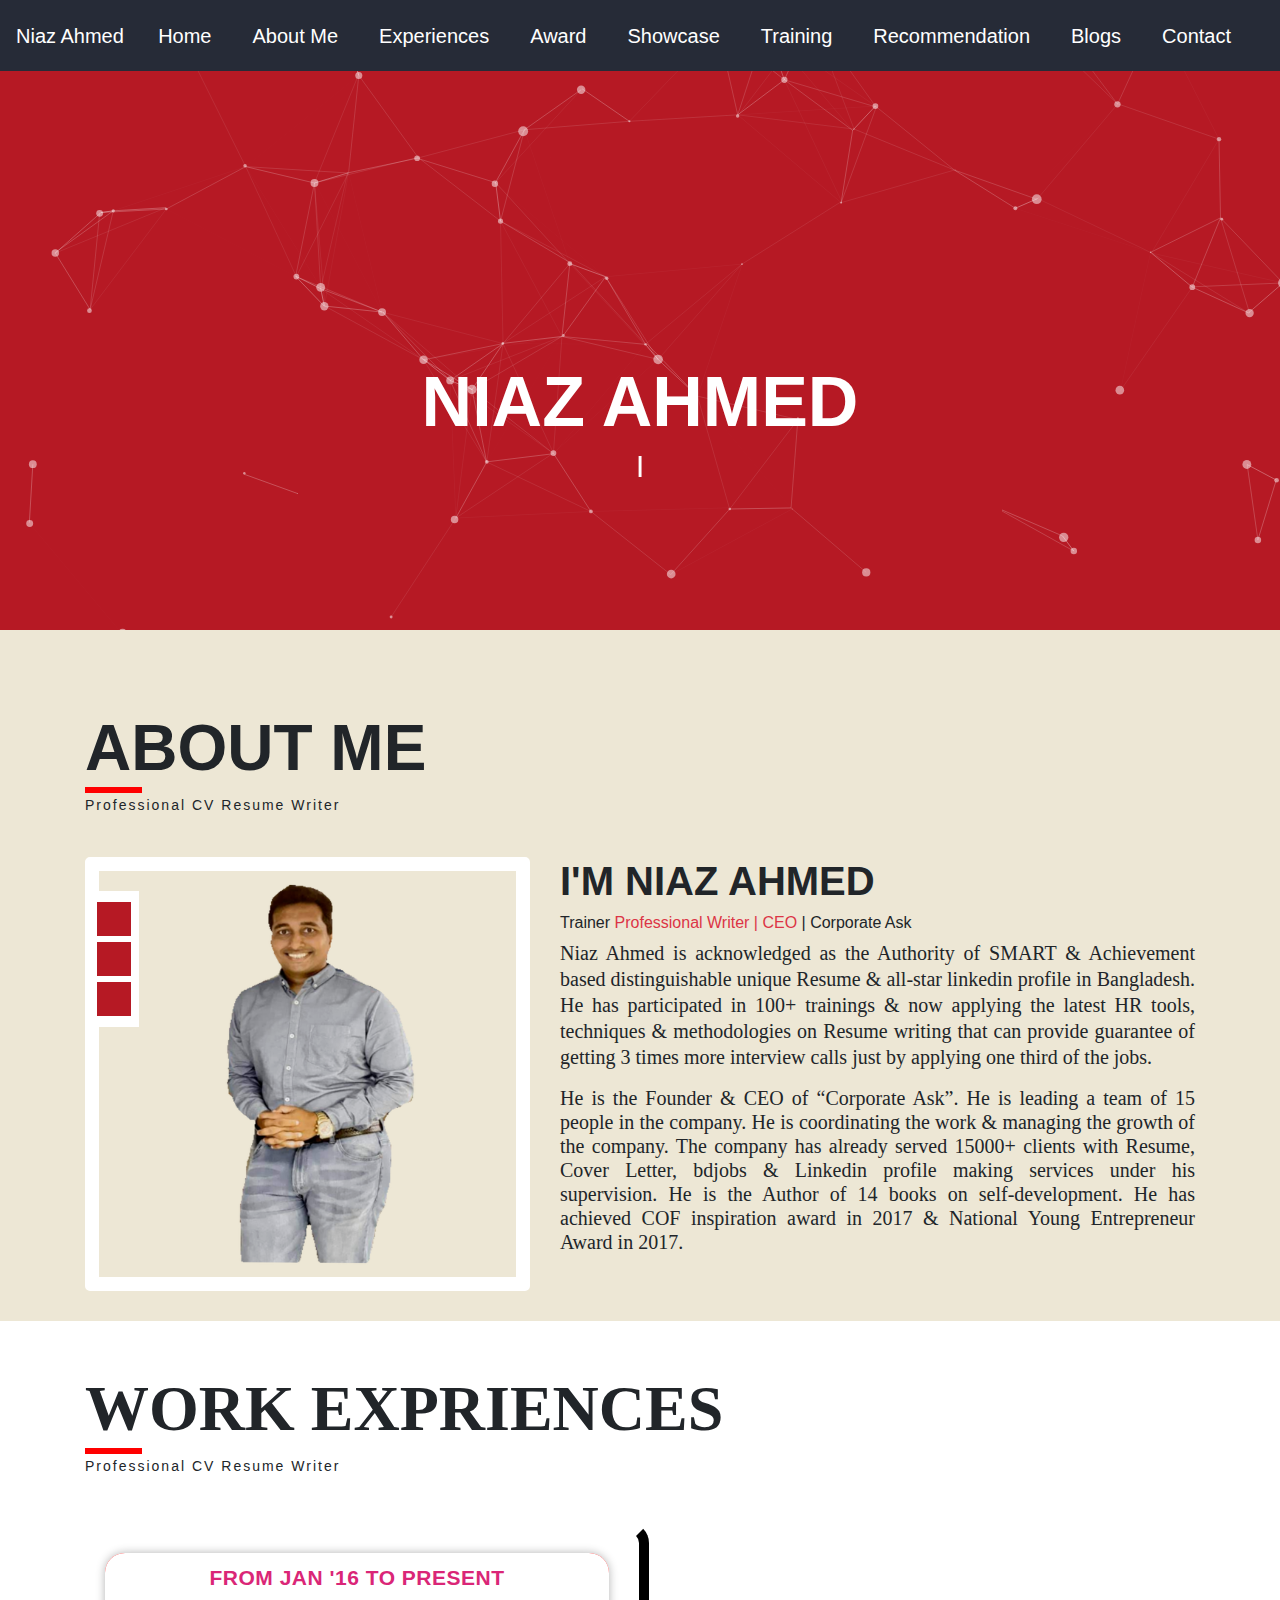
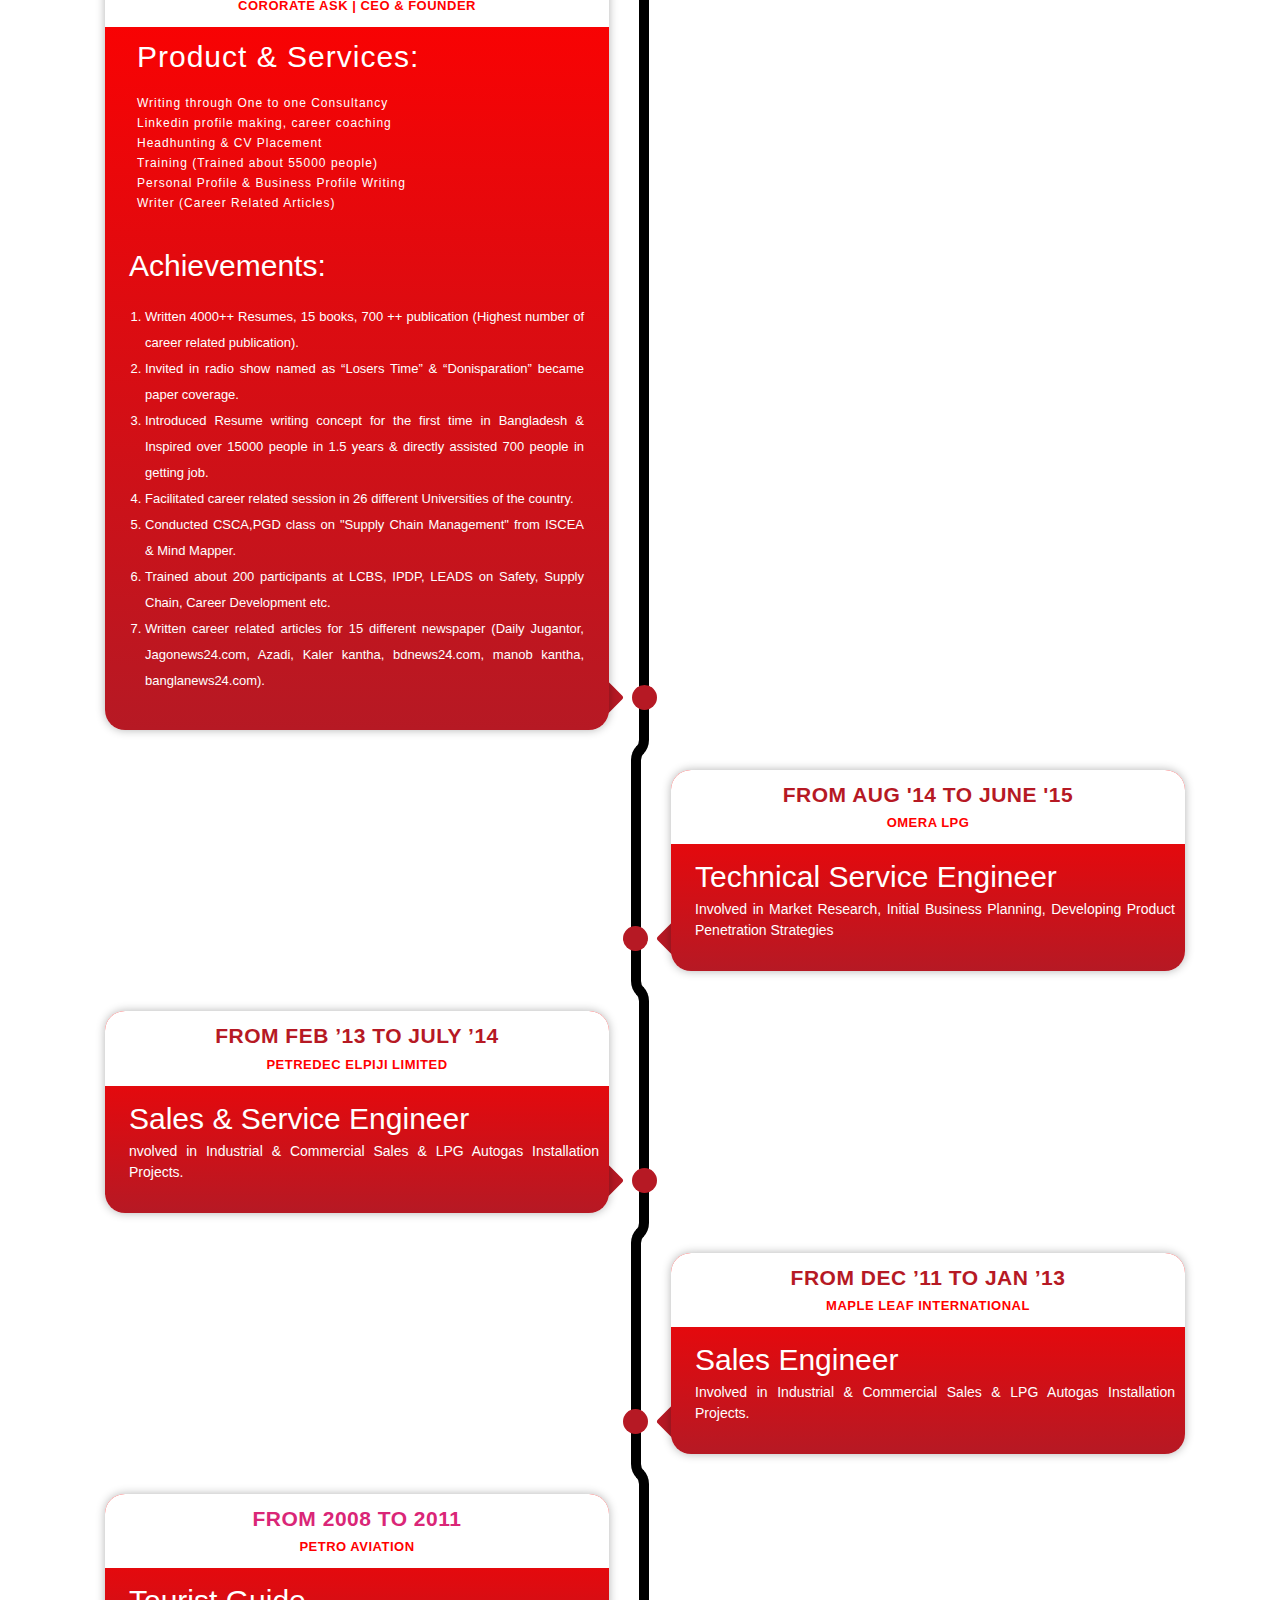
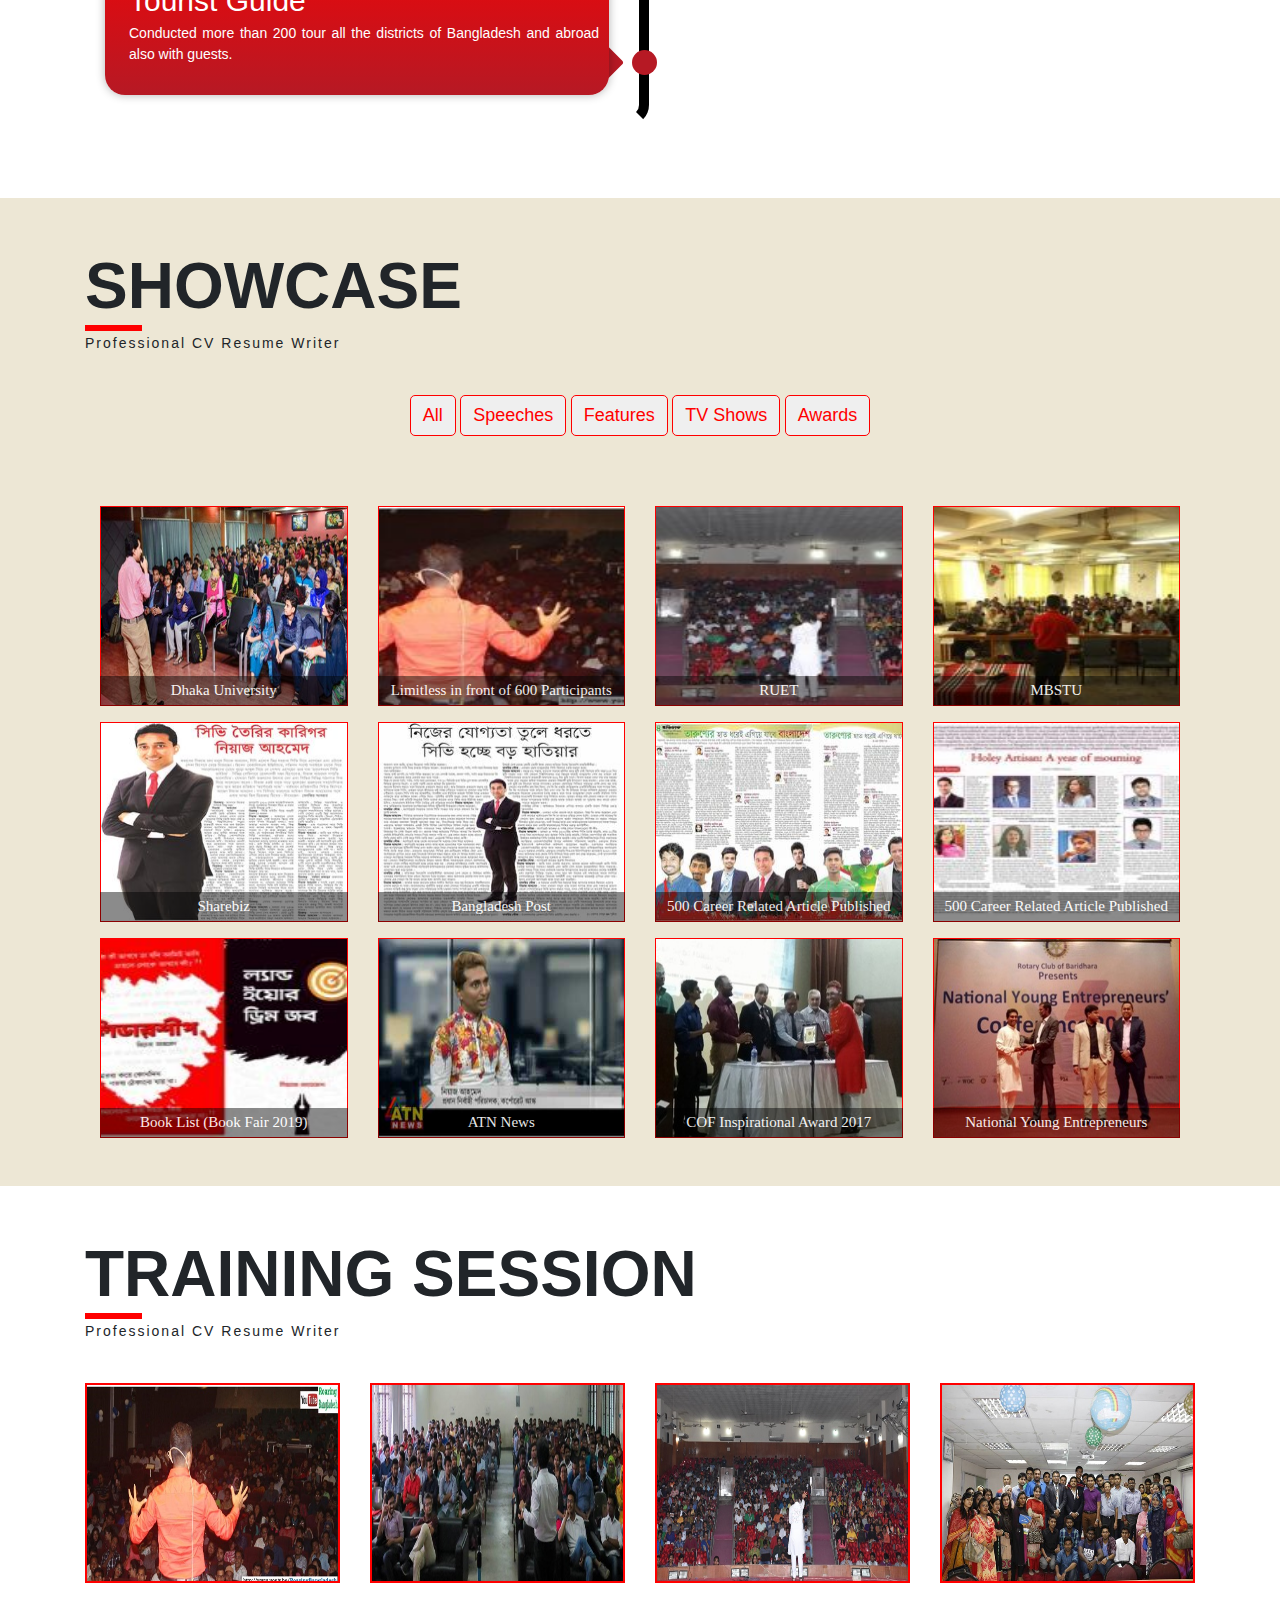
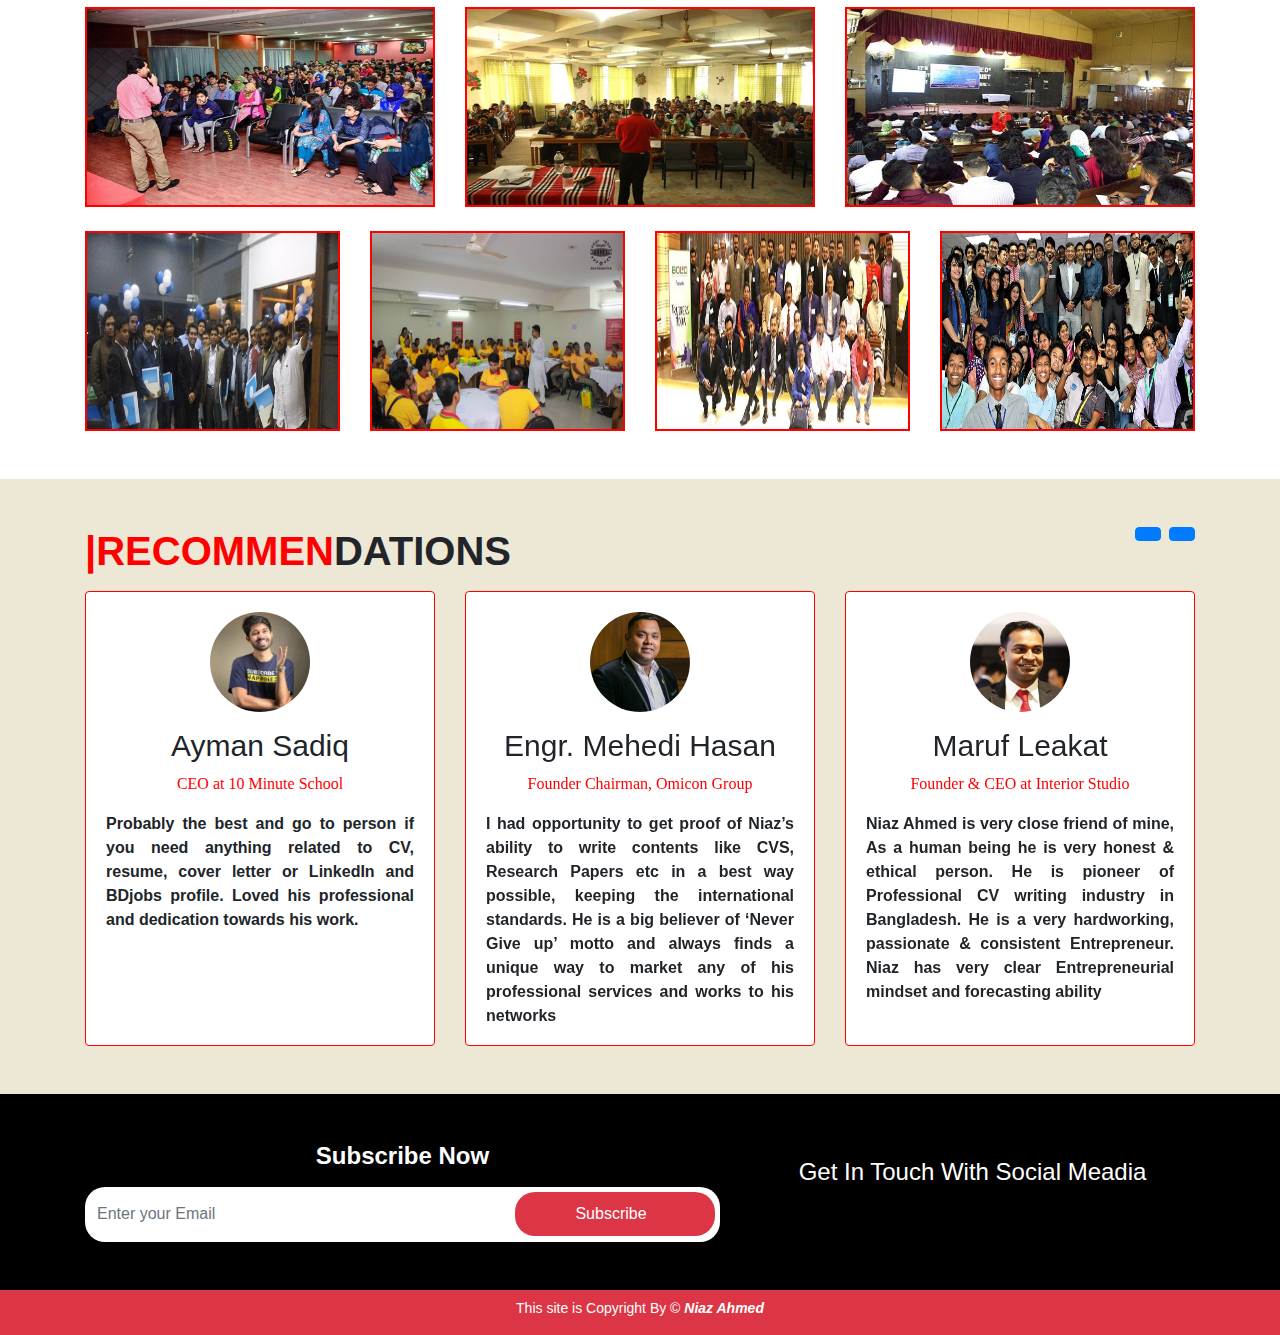
==== index.html @ f637d9c4 "initial commit" ====
<!DOCTYPE html>
<html lang="en">
<head>
    <meta charset="UTF-8">
    <meta http-equiv="X-UA-Compatible" content="IE=edge">
    <meta name="viewport" content="width=device-width, initial-scale=1.0">
    <title>Niaz Ahmed</title>
    <link rel="stylesheet" href="assets/css/bootstrap.min.css" type="text/css">
    <link rel="stylesheet" href="assets/css/bootstrap-grid.css" type="text/css">
    <link rel="stylesheet" href="assets/css/main.css" type="text/css">
    <script>hljs.initHighlightingOnLoad();</script>
    <link rel="stylesheet" href="https://use.fontawesome.com/releases/v5.7.1/css/all.css" integrity="sha384-fnmOCqbTlWIlj8LyTjo7mOUStjsKC4pOpQbqyi7RrhN7udi9RwhKkMHpvLbHG9Sr" crossorigin="anonymous">
    <link rel="stylesheet" type="text/css" href="https://cdnjs.cloudflare.com/ajax/libs/animate.css/3.5.2/animate.css">
    <link rel="stylesheet" href="assets/css/components.css" type="text/css">
    <link rel="stylesheet" href="assets/css/lightbox.min.css" type="text/css">

</head>
<body>
    <!-- nav bar -->
    <nav class="navbar navbar-expand-md bg-custom navbar-dark fixed-top">
        <a class="navbar-brand" href="#">Niaz Ahmed</a>
        <button class="navbar-toggler" type="button" data-toggle="collapse" data-target="#collapsibleNavbar">
            <span class="navbar-toggler-icon"></span>
        </button>
        <div class="collapse navbar-collapse" id="collapsibleNavbar">
            <ul class="navbar-nav ml-auto">
                <li class="nav-item">
                    <a class="nav-link" href="#">Home</a>
                </li>
                <li class="nav-item">
                    <a class="nav-link" href="#">About Me</a>
                </li>
                <li class="nav-item">
                    <a class="nav-link" href="#">Experiences</a>
                </li>
                <li class="nav-item">
                    <a class="nav-link" href="#">Award</a>
                </li>
                <li class="nav-item">
                    <a class="nav-link" href="#">Showcase</a>
                </li>
                <li class="nav-item">
                    <a class="nav-link" href="#">Training</a>
                </li>
                <li class="nav-item">
                    <a class="nav-link" href="#">Recommendation</a>
                </li>
                <li class="nav-item">
                    <a class="nav-link" href="#">Blogs</a>
                </li>
                <li class="nav-item">
                    <a class="nav-link" href="#">Contact</a>
                </li>
            </ul>
        </div>
    </nav>
    <!-- end nav bar -->

    <!-- slider -->
    <section class="slider">
        <div id="particles-js">
            <div class="heading">
                <h1 class="text-uppercase">NIaz ahmed</h1>
                <h3 class="type-wrap">
                    <div id="typed-strings">
                      <span class="text-uppercase"> CEO and founder - <strong>corporate ask</strong></span>
                      <p class="text-uppercase">Professional CV Writer</p>
                    </div>
                    <span id="typed" style="white-space:pre;"></span>
                  </h3>
            </div>
        </div>
    </section>
<!-- end slider -->

<!-- about me -->
    <section class="about_me" style="background-color: #EDE7D5; padding: 30px">
        <div class="container">
            <div class="row">
                <div class="col-md-12 col-sm-12">
                    <h1 class="text-uppercase new-section" style="font-weight: 700;">About Me</h1>
                    <hr class="about_border"/>
                    <p class="section_title">Professional CV Resume Writer</p>
                </div>
                <div class="col-md-5 col-sm-12 float-left mt-5">
                    <div class="about-me-img box-shadow">
                        <img src="images/rsz_1niaz.png" title="Niaz Ahmed" alt="Image" style="height: 406px;">
                        <div class="nav social-icon">
                            <a href="#"><i class="fab fa-facebook-f"></i></a>
                            <a href="#"><i class="fab fa-instagram"></i></a>
                            <a href="#"><i class="fab fa-linkedin-in"></i></a>
                        </div>
                    </div>
                </div>

                <div class="col-md-7 col-sm-12 float-left mt-5">
                    <h1 class="text-uppercase" style="font-weight: 700;">I'M Niaz Ahmed</h1>
                    <h6> Trainer  <span class="text-danger">Professional Writer  | CEO</span>  | Corporate Ask </h6>
                    <p class="text-justify" style="font-family: 'Raleway'; font-size: 20px; line-height: 26px;">
                        Niaz Ahmed is acknowledged as the Authority of SMART & Achievement based distinguishable unique Resume & all-star linkedin profile in Bangladesh. He has participated in 100+ trainings & now applying the latest HR tools, techniques & methodologies on Resume writing that can provide guarantee of getting 3 times more interview calls just by applying one third of the jobs.
                    </p>
                    <p class="text-justify"  style="font-family: 'Raleway'; font-size: 20px; line-height: 24px;"> 
                        He is the Founder & CEO of “Corporate Ask”. He is leading a team of 15 people in the company. He is coordinating the work & managing the growth of the company. The company has already served 15000+ clients with Resume, Cover Letter, bdjobs & Linkedin profile making services under his supervision. He is the Author of 14 books on self-development. He has achieved COF inspiration award in 2017 & National Young Entrepreneur Award in 2017.
                    </p>
                </div>
            </div>
        </div>
    </section>
<!-- end about me -->

<!-- skills -->
    <section class="expriences mb-5">
        <div class="container">
            <div class="row">
                <div class="col-md-12 col-sm-12">
                    <h1 class="text-uppercase new-section" style="font-weight: 700; font-family: 'Segoe UI Light'">Work Expriences</h1>
                    <hr class="about_border"/>
                    <p class="section_title">Professional CV Resume Writer</p>
                </div>
                
                <div class="col-md-12 mt-5">
                    <div class="main-timeline">
                        <div class="timeline">
                            <a href="#" class="timeline-content">
                                <!-- <div class="timeline-icon"><i class="fa fa-globe"></i></div> -->
                                <h3 class="title">From Jan '16 to present <br/> <span style="font-size: 13px; color: red;">Cororate Ask | CEO & Founder</span></h3>
                                <p class="description">
                                    <span style="font-size: 30px;">Product & Services:</span> <br/>
                                    <br/>
                                    <span class="mt-3">
                                        Writing through One to one Consultancy<br/>
                                        Linkedin profile making, career coaching<br/>
                                        Headhunting & CV Placement<br/>
                                        Training (Trained about 55000 people)<br/>
                                        Personal Profile & Business Profile Writing<br/>
                                        Writer (Career Related Articles)<br/>
                                    </span> 
                                </p>
                                <br/>
                                <p class="ml-4">
                                    <span style="font-size: 30px; margin-top: 10px;">Achievements:</span><br/>
                                    <ol style="font-size: 13px; text-align: justify;">
                                        <li> Written 4000++ Resumes, 15 books, 700 ++ publication (Highest number of career related publication).</li>
                                        <li> Invited in radio show named as “Losers Time” & “Donisparation” became paper coverage.</li>
                                        <li> Introduced Resume writing concept for the first time in Bangladesh & Inspired over 15000 people in 1.5 years & directly assisted 700 people in getting job.</li>
                                        <li> Facilitated career related session in 26 different Universities of the country.</li>
                                        <li> Conducted CSCA,PGD class on "Supply Chain Management"​ from ISCEA & Mind Mapper.</li>
                                        <li> Trained about 200 participants at LCBS, IPDP, LEADS on Safety, Supply Chain, Career Development etc.</li>
                                        <li> Written career related articles for 15 different newspaper (Daily Jugantor, Jagonews24.com, Azadi, Kaler kantha, bdnews24.com, manob kantha, banglanews24.com).</li>
                                    </ol>
                                </p>
                            </a>
                        </div>
                        <div class="timeline">
                            <a href="#" class="timeline-content">
                                <!-- <div class="timeline-icon"><i class="fa fa-rocket"></i></div>     -->
                                <h3 class="title">From Aug '14 to June '15 <br/> <span style="font-size: 13px; color: red;">Omera LPG</span></h3>
                                <p class="text-justify ml-4" style="font-size: 14px; margin: 10px;">
                                 <span style="font-size: 30px; margin-top: 10px;">Technical Service Engineer</span><br/>
                                 Involved in Market Research, Initial Business Planning, Developing Product Penetration Strategies
                                </p>
                            </a>
                        </div>

                        <div class="timeline">
                            <a href="#" class="timeline-content">
                                <!-- <div class="timeline-icon"><i class="fa fa-rocket"></i></div>     -->
                                <h3 class="title">From Feb ’13 to July ’14 <br/> <span style="font-size: 13px; color: red;">Petredec Elpiji Limited</span></h3>
                                <p class="text-justify ml-4" style="font-size: 14px; margin: 10px;">
                                 <span style="font-size: 30px; margin-top: 10px;">Sales & Service Engineer</span><br/>
                                 nvolved in Industrial & Commercial Sales & LPG Autogas Installation Projects.
                                </p>
                            </a>
                        </div>

                        <div class="timeline">
                            <a href="#" class="timeline-content">
                                <!-- <div class="timeline-icon"><i class="fa fa-rocket"></i></div>     -->
                                <h3 class="title">From Dec ’11 to Jan ’13 <br/> <span style="font-size: 13px; color: red;">Maple Leaf International</span></h3>
                                <p class="text-justify ml-4" style="font-size: 14px; margin: 10px;">
                                 <span style="font-size: 30px; margin-top: 10px;">Sales Engineer</span><br/>
                                 Involved in Industrial & Commercial Sales & LPG Autogas Installation Projects.
                                </p>
                            </a>
                        </div>

                        <div class="timeline">
                            <a href="#" class="timeline-content">
                                <!-- <div class="timeline-icon"><i class="fa fa-rocket"></i></div>     -->
                                <h3 class="title">From 2008 to 2011 <br/> <span style="font-size: 13px; color: red;">Petro Aviation</span></h3>
                                <p class="text-justify ml-4" style="font-size: 14px; margin: 10px;">
                                 <span style="font-size: 30px; margin-top: 10px;">Tourist Guide</span><br/>
                                 Conducted more than 200 tour all the districts of Bangladesh and abroad also with guests.
                                </p>
                            </a>
                        </div>
                    </div>
                </div>
            </div>
        </div>
    </section>
<!-- Skills -->

<!-- showcase -->
    <section class="showcase">
        <div class="container">
            <div class="row">
                <div class="col-md-12 col-sm-12">
                    <h1 class="text-uppercase new-section" style="font-weight: 700;">Showcase</h1>
                    <hr class="about_border"/>
                    <p class="section_title">Professional CV Resume Writer</p>
                </div>
                <div class="col-md-12 col-sm-12 mb-5 mt-5">
                    <div align="center"> 
                        <button class="btn btn-default filter-button" data-filter="all">All</button> 
                        <button class="btn btn-default filter-button" data-filter="speeches">Speeches</button>
                        <button class="btn btn-default filter-button" data-filter="features">Features</button>
                        <button class="btn btn-default filter-button" data-filter="tv">TV Shows</button>
                        <button class="btn btn-default filter-button" data-filter="awards">Awards</button>
                    </div> 
                    <br />

                    <div class="col-md-3 col-sm-12 float-left filter speeches mt-3">
                        <div class="thumbnail">
                            <img alt="" src="images/12.jpg" class="filter_image">
                            <div class="caption">
                                <a class="" href="#">Dhaka University</a>
                            </div>
                        </div>
                    </div>
                    <div class="col-md-3 col-sm-12 float-left speeches filter mt-3">
                        <div class="thumbnail">
                            <img alt="" src="images/18-150x150.jpg" class="filter_image">
                            <div class="caption">
                                <a class="text-decoration-none text-white" href="#">Limitless in front of 600 Participants</a>
                            </div>
                        </div>
                    </div>
                    <div class="col-md-3 col-sm-12 float-left speeches filter mt-3">
                        <div class="thumbnail">
                            <img alt="" src="images/20-150x150.jpg" class="filter_image">
                            <div class="caption">
                                <a class="text-decoration-none text-white mt-3" href="#">RUET</a>
                            </div>
                        </div>
                    </div>
                    <div class="col-md-3 col-sm-12 float-left speeches filter mt-3">
                        <div class="thumbnail">
                            <img alt="" src="images/23-150x150.jpg" class="filter_image">
                            <div class="caption">
                                <a class="text-decoration-none text-white" href="#">MBSTU</a>
                            </div>
                        </div>
                    </div>
                    <div class="col-md-3 col-sm-12 float-left features filter mt-3" >
                        <div class="thumbnail">
                            <img alt="" src="images/123456.jpg" class="filter_image" >
                            <div class="caption">
                                <a class="text-decoration-none text-white" href="#">Sharebiz</a>
                            </div>
                        </div>
                    </div>
                    <div class="col-md-3 col-sm-12 float-left features filter mt-3" >
                        <div class="thumbnail">
                            <img alt="" src="images/24131431_1799347493431128_7732382132234921251_n.jpg" class="filter_image">
                            <div class="caption">
                                <a class="text-decoration-none text-white" href="#">Bangladesh Post</a>
                            </div>
                        </div>
                    </div>
                    <div class="col-md-3 col-sm-12 float-left features filter mt-3" >
                        <div class="thumbnail">
                            <img alt="" src="images/Lead Feature 1.jpg" class="filter_image">
                            <div class="caption">
                                <a class="text-decoration-none text-white" href="#">500 Career Related Article Published</a>
                            </div>
                        </div>
                    </div>
            
                    <div class="col-md-3 col-sm-12 float-left features filter mt-3" >
                        <div class="thumbnail">
                            <img alt="" src="images/14-150x150.jpg" class="filter_image">
                            <div class="caption">
                                <a class="text-decoration-none text-white" href="#">500 Career Related Article Published</a>
                            </div>
                        </div>
                    </div>

                    <div class="col-md-3 col-sm-12 float-left features filter mt-3" >
                        <div class="thumbnail">
                            <img alt="" src="images/05-150x150.jpg" class="filter_image">
                            <div class="caption">
                                <a class="text-decoration-none text-white" href="#">Book List (Book Fair 2019)</a>
                            </div>
                        </div>
                    </div>
                    <div class="col-md-3 col-sm-12 float-left tv filter mt-3" >
                        <div class="thumbnail">
                            <img alt="" src="images/233140824_360995578971827_2384819045127305544_n.jpg" class="filter_image">
                            <div class="caption">
                                <a class="text-decoration-none  text-white" target="_blank" href="https://www.youtube.com/watch?v=uVegUnSABY0&feature=share&fbclid=IwAR2vYzAxFyHTcy3pIOQ2HuW1diVF-kbDCfqeDVoO7ZQNeZ4K7wyqHTJ4zJU&app=desktop">ATN News</a>
                            </div>
                        </div>
                    </div>
                    <div class="col-md-3 col-sm-12 float-left awards filter mt-3" >
                        <div class="thumbnail">
                            <img alt="" src="images/03.jpg" class="filter_image">
                            <div class="caption">
                                <a class="text-decoration-none text-white" href="#">COF Inspirational Award 2017</a>
                            </div>
                        </div>
                    </div>
                    <div class="col-md-3 col-sm-12 float-left awards filter mt-3" >
                        <div class="thumbnail">
                            <img alt="" src="images/02.jpg" class="filter_image">
                            <div class="caption">
                                <a class="text-decoration-none text-white" href="#">National Young Entrepreneurs</a>
                            </div>
                        </div>
                    </div>

                </div>
            </div>
        </div>
    </section>
<!-- showcase -->

<!--TRAINING SESSION-->
<section class="training" style="background-color:#FFFFFF">
    <div class="container">
        <div class="row">
            <div class="col-md-12 col-sm-12">
                <h6 class="text-uppercase new-section" style="font-weight: 700;">Training Session</h6>
                <hr class="about_border"/>
                <p class="section_title">Professional CV Resume Writer</p>
            </div>
            <div class="mt-5 mb-5">
                <div class="col-md-3 col-sm-12 float-left">
                    <div class="column hover01">
                        <figure>
                            <a href="images/sesson/18.jpg" class="gallery" data-lightbox="mygallery" data-title="image-1">
                                <img src="images/sesson/18.jpg" class="image_gallery">
                            </a>
                        </figure>
                    </div>
                </div>
                <div class="col-md-3 col-sm-12 float-left">
                    <div class="column hover01">
                        <figure>
                            <a href="images/sesson/19.jpg" class="gallery" data-lightbox="mygallery" data-title="image-1">
                                <img src="images/sesson/19.jpg" class="image_gallery">
                            </a>
                        </figure>
                    </div>
                </div>
                <div class="col-md-3 col-sm-12 float-left">
                    <div class="column hover01">
                        <figure>
                            <a href="images/sesson/20.jpg" class="gallery" data-lightbox="mygallery" data-title="image-1">
                                <img src="images/sesson/20.jpg" class="image_gallery">
                            </a>
                        </figure>
                    </div>
                </div>
                <div class="col-md-3 col-sm-12 float-left">
                    <div class="column hover01">
                        <figure>
                            <a href="images/sesson/21.jpg" class="gallery" data-lightbox="mygallery" data-title="image-1">
                                <img src="images/sesson/21.jpg" class="image_gallery">
                            </a>
                        </figure>
                    </div>
                </div>
                <div class="col-md-4 col-sm-12 float-left mt-4">
                    <div class="column hover01">
                        <figure>
                            <a href="images/sesson/22.jpg" class="gallery" data-lightbox="mygallery" data-title="image-1">
                                <img src="images/sesson/22.jpg" class="image_gallery">
                            </a>
                        </figure>
                    </div>
                </div>
                <div class="col-md-4 col-sm-12 float-left mt-4">
                    <div class="column hover01">
                        <figure>
                            <a href="images/sesson/23.jpg" class="gallery" data-lightbox="mygallery" data-title="image-1">
                                <img src="images/sesson/23.jpg" class="image_gallery">
                            </a>
                        </figure>
                    </div>
                </div>
                <div class="col-md-4 col-sm-12 float-left mt-4">
                    <div class="column hover01">
                        <figure>
                            <a href="images/sesson/24.jpg" class="gallery" data-lightbox="mygallery" data-title="image-1">
                                <img src="images/sesson/24.jpg" class="image_gallery">
                            </a>
                        </figure>
                    </div>
                </div>
                <div class="col-md-3 col-sm-12 float-left mt-4">
                    <div class="column hover01">
                        <figure>
                            <a href="images/sesson/28.jpg" class="gallery" data-lightbox="mygallery" data-title="image-1">
                                <img src="images/sesson/28.jpg" class="image_gallery">
                            </a>
                        </figure>
                    </div>
                </div>
                <div class="col-md-3 col-sm-12 float-left mt-4">
                    <div class="column hover01">
                        <figure>
                            <a href="images/sesson/BLC31.jpg" class="gallery" data-lightbox="mygallery" data-title="image-1">
                                <img src="images/sesson/BLC31.jpg" class="image_gallery">
                            </a>
                        </figure>
                    </div>
                </div>
                <div class="col-md-3 col-sm-12 float-left mt-4">
                    <div class="column hover01">
                        <figure>
                            <a href="images/sesson/BOLD36.jpg" class="gallery" data-lightbox="mygallery" data-title="image-1">
                                <img src="images/sesson/BOLD36.jpg" class="image_gallery">
                            </a>
                        </figure>
                    </div>
                </div>
                <div class="col-md-3 col-sm-12 float-left mt-4">
                    <div class="column hover01">
                        <figure>
                            <a href="images/sesson/EASTERN-UNIVERSITY37.jpg" class="gallery" data-lightbox="mygallery" data-title="image-1">
                                <img src="images/sesson/EASTERN-UNIVERSITY37.jpg" class="image_gallery">
                            </a>
                        </figure>
                    </div>
                </div>
            </div>
        </div>
    </div>
</section>
<!--end TRAINING SESSION-->

<!-- recommendation -->

<section class="pt-5 pb-5" style="background-color: #EDE7D5;">
    <div class="container">
        <div class="row">
            <div class="col-md-6 col-sm-12 float-left">
                <h1 class="text-uppercase font-weight-bold"><span style="color: red">|Recommen</span>dations</h1>
            </div>
            <div class="col-md-6 col-sm-12 float-left text-right">
                <a class="btn btn-primary mb-3 mr-1" href="#carouselExampleIndicators222" role="button" data-slide="prev">
                    <i class="fa fa-arrow-left"></i>
                </a>
                <a class="btn btn-primary mb-3 " href="#carouselExampleIndicators222" role="button" data-slide="next">
                    <i class="fa fa-arrow-right"></i>
                </a>
            </div>
            <div class="col-12">
                <div id="carouselExampleIndicators222" class="carousel slide" data-ride="carousel">

                    <div class="carousel-inner">
                        <div class="carousel-item active">
                            <div class="row">
                                <div class="col-md-4 col-sm-12 float-left mt-2">
                                    <div class="card card-recom" style="height: 455px; border: 1px solid red;">
                                        <div class="card-body">
                                            <p class="text-center"><img class="img-fluid cardImage" src="images/recomandation/ayman.jpg" alt="card image"></p>
                                            <h3 class="text-capitalize text-center" style="font-size: 30px">Ayman Sadiq </h3>
                                            <p class="text-center" style="color: red; font-weight: 500; font-family: 'Raleway'">CEO at 10 Minute School</p>
                                            <p class="text-justify font-weight-bold" style="font-family: 'Segoe UI', Tahoma, Geneva, Verdana, sans-serif"><sup><i class="fas fa-quote-left"></i></sup> Probably the best and go to person if you need anything related to CV, resume, cover letter or LinkedIn and BDjobs profile. Loved his professional and dedication towards his work. <sup><i class="fas fa-quote-right"></i></sup></p>
                                        </div>
                                    </div>
                                </div>
                                <div class="col-md-4 col-sm-12 float-left mt-2">
                                    <div class="card card-recom" style="height: 455px; border: 1px solid red;">
                                        <div class="card-body">
                                            <p class="text-center"><img class="img-fluid cardImage" src="images/recomandation/mehedi.jpg" alt="card image"></p>
                                            <h3 class="text-capitalize text-center"><span style="font-size: 30px">Engr. Mehedi Hasan</span></h3>
                                            <p class="text-center" style="color: red; font-weight: 500; font-family: 'Raleway'">Founder Chairman, Omicon Group </p>
                                            <p class="text-justify font-weight-bold" style="font-family: 'Segoe UI', Tahoma, Geneva, Verdana, sans-serif"><sup><i class="fas fa-quote-left"></i></sup> I had opportunity to get proof of Niaz’s ability to write contents like CVS, Research Papers etc in a best way possible, keeping the international standards. He is a big believer of ‘Never Give up’ motto and always finds a unique way to market any of his professional services and works to his networks <sup><i class="fas fa-quote-right"></i></sup></p>
                                        </div>
                                    </div>
                                </div>
                                <div class="col-md-4 col-sm-12 float-left mt-2">
                                    <div class="card card-recom" style="height: 455px; border: 1px solid red;">
                                        <div class="card-body">
                                            <p class="text-center"><img class="img-fluid cardImage" src="images/recomandation/leakat.jpg" alt="card image"></p>
                                            <h3 class="text-capitalize text-center"><span style="font-size: 30px">Maruf Leakat </span> </h3>
                                            <p class="text-center" style="color: red; font-weight: 500; font-family: 'Raleway'"> Founder & CEO at Interior Studio</p>
                                            <p class="text-justify font-weight-bold" style="font-family: 'Segoe UI', Tahoma, Geneva, Verdana, sans-serif"><sup><i class="fas fa-quote-left"></i></sup> Niaz Ahmed is very close friend of mine, As a human being he is very honest & ethical person. He is pioneer of Professional CV writing industry in Bangladesh. He is a very hardworking, passionate & consistent Entrepreneur. Niaz has very clear Entrepreneurial mindset and forecasting ability <sup><i class="fas fa-quote-right"></i></sup></p>
                                        </div>
                                    </div>
                                </div>
                            </div>
                        </div>
                        <div class="carousel-item">
                            <div class="row">
                                <div class="col-md-4 col-sm-12 float-left mt-2">
                                    <div class="card card-recom" style="height: 455px; border: 1px solid red;">
                                        <div class="card-body">
                                            <p class="text-center"><img class="img-fluid cardImage" src="images/recomandation/dany.jpg" alt="card image"></p>
                                            <h3 class="text-capitalize text-center"><span style="font-size: 30px">Ghulam Sumdany Don </span> </h3>
                                            <p class="text-center" style="color: red; font-weight: 500; font-family: 'Raleway'"> Chief Inspirational Officer at Don Sumdany Facilitation</p>
                                            <p class="text-justify font-weight-bold" style="font-family: 'Segoe UI', Tahoma, Geneva, Verdana, sans-serif"><sup><i class="fas fa-quote-left"></i></sup> Niaz is a close brother of mine, and I have known him since his job days, and saw him turning into an Entrepreneur. He had the courage and the audacity to move into a very different and challenging industry, and created a niche around it <sup><i class="fas fa-quote-right"></i></sup></p>
                                        </div>
                                    </div>
                                </div>
                                <div class="col-md-4 col-sm-12 float-left mt-2">
                                    <div class="card card-recom" style="height: 455px; border: 1px solid red;">
                                        <div class="card-body">
                                            <p class="text-center"><img class="img-fluid cardImage" src="images/recomandation/ripon.jpg" alt="card image"></p>
                                            <h3 class="text-capitalize text-center"><span style="font-size: 30px">K M Hasan Ripon </span>  </h3>
                                            <p class="text-center" style="color: red; font-weight: 500; font-family: 'Raleway'">Author, Speaker, Mentor, Trainer, Video Creator, Blogger, Strategist</p>
                                            <p class="text-justify font-weight-bold" style="font-family: 'Segoe UI', Tahoma, Geneva, Verdana, sans-serif"><sup><i class="fas fa-quote-left"></i></sup> To me, Niaz Ahmed is one of the consistent and forward-thinking professionals I have ever met. He guided and professionally developed CV/Resume for many professionals at home and abroad as an expert professional CV/Resume writer.  <sup><i class="fas fa-quote-right"></i></sup></p>
                                        </div>
                                    </div>
                                </div>
                                <div class="col-md-4 col-sm-12 float-left mt-2">
                                    <div class="card card-recom" style="height: 455px; border: 1px solid red;">
                                        <div class="card-body">
                                            <p class="text-center"><img class="img-fluid cardImage" src="images/recomandation/amaneo.jpg" alt="card image"></p>
                                            <h3 class="text-capitalize text-center"><span style="font-size: 30px">Amaan Sulaiman  </span> </h3>
                                            <p class="text-center" style="color: red; font-weight: 500; font-family: 'Raleway'"> Best Selling Author | Chief Organizer at English Olympiad Global</p>
                                            <p class="text-justify font-weight-bold" style="font-family: 'Segoe UI', Tahoma, Geneva, Verdana, sans-serif"><sup><i class="fas fa-quote-left"></i></sup> I have been following Niaz Ahmed's activities for 5 years with my close observation, he is highly dedicated soul with passion in his work and promising leader chasing the pursuit of quality for ensuring service to others' career development! <sup><i class="fas fa-quote-right"></i></sup></p>
                                        </div>
                                    </div>
                                </div>
                            </div>
                        </div>
                        <div class="carousel-item">
                            <div class="row">

                                <div class="col-md-4 col-sm-12 float-left mt-2">
                                    <div class="card card-recom" style="height: 455px; border: 1px solid red;">
                                        <div class="card-body">
                                            <p class="text-center"><img class="img-fluid cardImage" src="images/recomandation/rusad.jpg" alt="card image"></p>
                                            <h3 class="text-capitalize text-center"><span style="font-size: 30px">Rushdina Khan </span>  </h3>
                                            <p class="text-center" style="color: red; font-weight: 500; font-family: 'Raleway'"> Author of Emotional Intelligence (1st book on EI in Bangla)</p>
                                            <p class="text-justify font-weight-bold" style="font-family: 'Segoe UI', Tahoma, Geneva, Verdana, sans-serif"><sup><i class="fas fa-quote-left"></i></sup> Mr Niaz Ahmed is the pioneer to introduce Resume Writing services in Bangladesh. With his innovations and endeavor to emerge with effective and powerful resumes and Interview-handling techniques <sup><i class="fas fa-quote-right"></i></sup></p>
                                        </div>
                                    </div>
                                </div>
                                <div class="col-md-4 col-sm-12 float-left mt-2">
                                    <div class="card card-recom" style="height: 455px; border: 1px solid red;">
                                        <div class="card-body">
                                            <p class="text-center"><img class="img-fluid cardImage" src="images/recomandation/mostofa.jpg" alt="card image"></p>
                                            <h3 class="text-capitalize text-center"><span style="font-size: 30px">Md. Mostafa Kamal </span> </h3>
                                            <p class="text-center" style="color: red; font-weight: 500; font-family: 'Raleway'">CEO, Savvy Consultancy and Training </p>
                                            <br/>
                                            <p class="text-justify font-weight-bold" style="font-family: 'Segoe UI', Tahoma, Geneva, Verdana, sans-serif"><sup><i class="fas fa-quote-left"></i></sup> Mr. Niaz Ahmed is a consummate, passionate and professional CV writer. He understands complex job situations and can write extraordinary CV and is able to creatively present them in a simple and highly effective achievement oriented manner. <sup><i class="fas fa-quote-right"></i></sup></p>
                                        </div>
                                    </div>
                                </div>
                                <div class="col-md-4 col-sm-12 float-left mt-2">
                                    <div class="card card-recom" style="height: 455px; border: 1px solid red;">
                                        <div class="card-body">
                                            <p class="text-center"><img class="img-fluid cardImage" src="images/recomandation/shuvas.jpg" alt="card image"></p>
                                            <h3 class="text-capitalize text-center"><span style="font-size: 30px">shuvasish bhowmick</span></h3>
                                            <p class="text-center" style="color: red; font-weight: 500; font-family: 'Raleway'"> Country Director (Bangladesh)at ATEC* Biodigesters International</p>
                                        
                                            <p class="text-justify font-weight-bold" style="font-family: 'Segoe UI', Tahoma, Geneva, Verdana, sans-serif"><sup><i class="fas fa-quote-left"></i></sup> Niaz Ahmed is an excellent cv writer. He makes cv on the basis of achievement. We usually put some job responsibilities in our cv that has no value. What actually differentiates you, is your achievement. Summarizing the history of 10-15 years in 2 page is a great skill. <sup><i class="fas fa-quote-right"></i></sup></p>
                                        </div>
                                    </div>
                                </div>
                            </div>
                        </div>
                    </div>
                </div>
            </div>
        </div>
    </div>
</section>
<!-- end recommendation -->
    <!-- fotter -->
    <div class="bigfotter">
        <div class="container">
            <div class="row">
                <div class="col-md-7 col-sm-12 mb-5">
                    <h4 class="text-center font-weight-bold mt-5 text-white fa-3x">Subscribe Now</h4>
                    <input type="email" class="form-control mt-3 subscribe" placeholder="Enter your Email" required>
                    <button class="btn bg-danger text-center text-white text-capitalize sginup">Subscribe
                        <i class="fas fa-arrow-right ml-2"></i>
                    </button>
                </div>
                <div class="col-sm-12 col-md-5 mt-3">
                    <h4 class="mt-5 text-white text-center">Get In Touch With Social Meadia</h4>
                    <ul class="text-center footer_li mt-3">
                        <li><a href="#" class="facebook"><i class="fab fa-facebook fa-1x"></i></a></li>
                        <li><a href="#" class="linkdin"><i class="fab fa-linkedin-in fa-1x"></i></a></li>
                        <li><a href="#" class="youtube"><i class="fab fa-youtube fa-1x"></i></a></li>
                        <li><a href="#" class="gmail"><i class="far fa-envelope fa-1x"></i></a></li>
                    </ul>
                </div>
            </div>
        </div>
    </div>
    <section class="fotter bg-danger">
        <div class="container">
            <div class="row">
                <div class="col-md-12 col-sm-12">
                    <p class="text-center text-white pt-2" style="font-size: 14px">This site is Copyright By &copy;<b> <i>Niaz Ahmed</i></b></p>
                </div>
            </div>
        </div>
    </section>
    <!-- end footer -->
    <script src="assets/js/jquery-3.6.0.min.js"></script>
    <script src="assets/js/bootstrap.js"></script>
    <script src="assets/js/main.js"></script>
    <script src="assets/js/particles.js"></script>
    <script src="assets/js/app.js"></script>
    <script src="assets/js/lib/typed.js"></script>
    <script src="assets/js/demos.js"></script>
    <script src="assets/js/lightbox-plus-jquery.min.js"></script>
    <script>
        if ($(".text-slider").length == 1) {
              
            var typed_strings = 
                $(".text-slider-items").text();
  
            var typed = new Typed(".text-slider", {
                strings: typed_strings.split(", "),
                typeSpeed: 40,
                loop: true,
                backDelay: 900,
                backSpeed: 30,
            });
        }


        (function () {
            "use strict";
             var items = document.querySelectorAll(".timeline li");

            function isElementInViewport(el) {
                var rect = el.getBoundingClientRect();
                return (
                rect.top >= 0 &&
                rect.left >= 0 &&
                rect.bottom <=
                    (window.innerHeight || document.documentElement.clientHeight) &&
                rect.right <= (window.innerWidth || document.documentElement.clientWidth)
                );
            }

            function callbackFunc() {
                for (var i = 0; i < items.length; i++) {
                if (isElementInViewport(items[i])) {
                    items[i].classList.add("in-view");
                }
                }
            }

        // listen for events
            window.addEventListener("load", callbackFunc);
            window.addEventListener("resize", callbackFunc);
            window.addEventListener("scroll", callbackFunc);
            })();

    </script>

    
</body>
</html>
---- assets/css/main.css ----
/* body {
    background: url('bg.jpg');
    background-size: cover;
    height: 100vh;
    font-family: 'Mansalva', cursive;
} */

.bg-custom {
    background: #262B37;
}
 a {
    font-size: 20px;
}
li {
    padding-right: 25px;
    line-height: 2;
}

.navbar-brand {
    color: #fff !important;
}

a.nav-link {
    color: #fff !important;
    transition: 0.2s;
    box-sizing: border-box;
    height: 55px;
}

a.nav-link::after {
    content: '';
    display: block;
    width: 0px;
    height: 2px;
    background: red;
    transition: 0.2s;
}

a.nav-link:hover::after {
    width: 100%;
}
    
 @media(max-width: 768px) {
    .ml-auto {
        text-align: center;
    }
}

/* slider */
.slider{
    height: 630px;
}
#particles-js{
  width: 100%;
  height: 100%;
  background-color: #b61924;
  background-image: url('');
  background-size: cover;
  background-position: 50% 50%;
  background-repeat: no-repeat;
}

.heading {
  position: absolute;
  text-align: center;
  top: 40%;
  width: 100%;
}
.heading h1 {
  color:white;
  font-size: 70px;
  font-weight: 900;
}
.heading h3 {
  color: white;
  font-size: 22px;
  font-weight: revert;
}


/* footer */
.footer{
    background-color: black;
    /* height: 400px; */
}
.footer_li li{
    list-style: none;
    display: inline;
}
.facebook{
    color: white;
}
.facebook :hover{
   color:blue;
}
.linkdin{
    color: white;
}
.linkdin :hover{
    color: blue;
}
.youtube{
    color: white;
}
.youtube :hover{
    color: red;
}
.gmail{
    color: white;
}
.gmail :hover{
    color: green;
}
.quick_link{
    list-style: none;
}
.quick_link li a{
    color: white;
    text-decoration: none;
}
.quick_link a:hover{
    color: red;
}
.bigfotter{
    height: auto;
    background-color:black;
}
.subscribe{
    height: 55px;
    border-radius: 20px;
    border: 0px;
}
.sginup{
    width: 200px;
    border-radius: 20px;
    height: 44px;
    color: black;
    padding: 3px;
    position: relative;
    float: right;
    margin-top: -50px;
    margin-right: 5px;
    /*margin-left: -210px;*/
}

/*about myself*/
.about_border{
    border: 3px solid red;
    width: 51px;
    float: left;
    margin-top: -8px;
}
.section_title{
    margin: 0;
    font-size: 14px;
    letter-spacing: 2px;
    position: absolute;
}
.about-me-img {
    border: 14px solid #ffffff;
    border-radius: 5px;
    position: relative;
}
.about-me-img .social-icon a {
    width: 34px;
    height: 34px;
    line-height: 34px;
    text-align: center;
    background: #b61924;
    color: #ffffff;
    margin: 3px 0;
    font-size: 12px;
}
.btn_facebook{
    height: 50px;
    width: 300px;
    background-color: brown;
    padding: 7px;
    color: white;
    font-size: 19px;
    border-radius: 27px;
    margin-top: 10px;
    text-decoration: none;
}
.btn_facebook :hover{
    color: white;
    background-color: black;
}
.nav {
    display: -ms-flexbox;
    display: flex;
    -ms-flex-wrap: wrap;
    flex-wrap: wrap;
    padding-left: 0;
    margin-bottom: 0;
    list-style: none;
}
.about-me-img .social-icon {
    width: 50px;
    position: absolute;
    top: 20px;
    left: -10px;
    background: #ffffff;
    padding: 8px;
}

.new-section {
  padding-top: 50px;
  font-size: 4em;
  font-weight: 100;
}

/* Header styles */

header {
  position: relative;
  text-align: center;
  height: 100vh;
  background: linear-gradient(to right, #69bcf4, #30cc8b);
  color: #fff;
}

header h1 {
  padding-top: 100px;
  padding-top: -webkit-calc(50vh - 113px);
  padding-top: expression(50vh - 113px);
  padding-top: -moz-calc(50vh - 113px);
  padding-top: -o-calc(50vh - 113px);
  padding-top: calc(50vh - 113px);
  font-size: 7em;
  font-weight: 100;
}

header h2 {
  font-size: 2em;
}

header span.animated {
  position: absolute;
  margin: auto;
  right: 0;
  left: 0;
  bottom: 50px;
  height: 4px;
  width: 4px;
  border-radius: 2px;
  /* background: #fff; */
  animation-duration: 2.5s;
  animation-iteration-count: infinite;
}

header span::before,
header span::after {
  position: absolute;
  top: -23px;
  content: "";
  height: 30px;
  width: 4px;
  border-radius: 2px;
  /* background: #fff; */
}

header span::before {
  left: -10px;
  -webkit-transform: rotate(-45deg);
  -moz-transform:    rotate(-45deg);
  -ms-transform:     rotate(-45deg);
  -o-transform:      rotate(-45deg);
  transform:         rotate(-45deg);
}

header span::after {
  right: -10px;
  -webkit-transform: rotate(45deg);
  -moz-transform:    rotate(45deg);
  -ms-transform:     rotate(45deg);
  -o-transform:      rotate(45deg);
  transform:         rotate(45deg);
}

/* Scroll animations styles */

.scroll-animations {
  display: flex;
}

.scroll-animations div {
  flex-grow: 1;
  /* padding: 30px; */
  /* text-align: center; */
  /* opacity: 0; */
  /* color: #333; */
}

/* .scroll-animations div span {
  font-size: 4em;
  color: #5AA9E0;
}

.scroll-animations div h3 {
  font-size: 1.9em;
  font-weight: 400;
  margin-bottom: 10px;
} */

@media (max-width: 450px) {
  header h1 {
    font-size: 5em;
  }
  
  .new-section {
    font-size: 3em;
  }
  
  .scroll-animations {
    display: block;
  }
}

@media (max-width: 759px) {
  .new-section {
    font-size: 2.5em;
  } 
  
  header h1 {
    font-size: 3.2em;
  }
  
  header h2,
  .funky-animations h3 {
    font-size: 1.5em;
  }
  
}
/* skills */
.expriences
{
  background-color: #FFFFFF;
}

.main-timeline{
  font-family: 'Poppins', sans-serif;
  padding: 25px 10px;
}
.main-timeline:after{
  content: '';
  display: block;
  clear: both;
}
.main-timeline .timeline{
  width: calc(50% + 9px);
  padding: 20px 30px 20px 0;
  margin: -20px 0 0 0;
  border-radius: 20px;
  border: 10px solid transparent;
  border-right: 10px solid black;
  float: left; 
  position: relative;
}
.main-timeline .timeline:before,
.main-timeline .timeline:after{
  content: '';
  background-color: #B61924;
  height: 25px;
  width: 25px;
  border-radius: 50%;
  position: absolute;
  right: -18px;
  bottom: 40px;
}
.main-timeline .timeline:after{
  border-radius: 3px;
  transform: rotate(45deg);
  right: 20px;
}
.main-timeline .timeline-content{
  color: #fff;
  background: linear-gradient(red,#B61924);
  min-height: 130px;
  padding: 0 0 20px;
  box-shadow: 0 0 10px rgba(0,0,0,0.3);
  border-radius: 20px;
  display: block;
  overflow: hidden;
  position: relative;
  z-index: 1;
}
.main-timeline .timeline-content:hover{ text-decoration: none; }
.main-timeline .timeline-icon{
  font-size: 40px;
  line-height: 40px;
  position: absolute;
  bottom: 15px;
  right: 16px;
}
.main-timeline .title{
  color: #DA2677;
  background-color: #fff;
  font-size: 21px;
  font-weight: 600;
  letter-spacing: 0.5px;
  text-align: center;
  text-transform: uppercase;
  padding: 12px;
  margin: 0 0 5px;
}
.main-timeline .description{
  font-size: 12px;
  font-weight: 300;
  letter-spacing: 1px;
  line-height: 20px;
  margin: 20px 80px 0 32px;
}
.main-timeline .timeline:nth-child(even){
  float: right;
  padding: 20px 0 20px 30px;
  margin: -20px 0 0 0;
  border-right: none;
  border-left: 10px solid black;
}
.main-timeline .timeline:nth-child(even):before{
  right: auto;
  left: -18px;
}
.main-timeline .timeline:nth-child(even):after{
  right: auto;
  left: 20px;
}
.main-timeline .timeline:nth-child(even) .timeline-icon{
  right: auto;
  left: 16px;
}
.main-timeline .timeline:nth-child(even) .description{ margin: 20px 20px 0 80px; }
.main-timeline .timeline:nth-child(4n+2):before,
.main-timeline .timeline:nth-child(4n+2):after{
  background-color: #B61924;
}
.main-timeline .timeline:nth-child(4n+2) .timeline-content{ background: linear-gradient(red#B61924); }
.main-timeline .timeline:nth-child(4n+2) .title{ color: #B61924; }
.main-timeline .timeline:nth-child(4n+3):before,
.main-timeline .timeline:nth-child(4n+3):after{
  background-color: #B61924;
}
.main-timeline .timeline:nth-child(4n+3) .timeline-content{ background: linear-gradient(red,#B61924); }
.main-timeline .timeline:nth-child(4n+3) .title{ color: #B61924; }
.main-timeline .timeline:nth-child(4n+4):before,
.main-timeline .timeline:nth-child(4n+4):after{
  background-color: #B61924;
}
.main-timeline .timeline:nth-child(4n+4) .timeline-content{ background: linear-gradient(red,#B61924); }
.main-timeline .timeline:nth-child(4n+4) .title{ color: #B61924; }
@media screen and (max-width:767px){
  .main-timeline .timeline,
  .main-timeline .timeline:nth-child(even){
      width: 100%;
      padding: 20px 0 20px 30px;
      margin: -25px 0 0;
      border-left: 10px solid black;
      border-right: none;
  }
  .main-timeline .timeline:before,
  .main-timeline .timeline:nth-child(even):before{
      right: auto;
      left: -17px;
  }
  .main-timeline .timeline:after,
  .main-timeline .timeline:nth-child(even):after{
      right: auto;
      left: 20px;
  }
  .main-timeline .description,
  .main-timeline .timeline:nth-child(even) .description{
      margin: 20px 20px 0 80px;
  }
  .main-timeline .timeline-icon,
  .main-timeline .timeline:nth-child(even) .timeline-icon{
      left: 16px;
      right: auto;
  }
}
@media screen and (max-width:576px){
  .main-timeline .timeline-content{ padding-bottom: 70px; }
  .main-timeline .description,
  .main-timeline .timeline:nth-child(even) .description{
      margin: 20px 20px 0 20px;
  }
}

/* showcase */
.showcase{
  background-color: #EDE7D5;
}

.filter-button {
  font-size: 18px;
  border: 1px solid red;
  border-radius: 5px;
  text-align: center;
  color: red;
  margin-bottom: 30px
}

.filter-button:hover {
  font-size: 18px;
  border: 1px solid red;
  border-radius: 5px;
  text-align: center;
  color: #ffffff;
  background-color: red
}

.btn-default:active .filter-button:active {
  background-color: red;
  color: white
}
.caption {
  width: 100%;
  height: 30px;
  margin-top: -30px;
  position: relative;
  text-align: center;
  padding: 2px;
  cursor: pointer;
  opacity: .9;
  background-color: rgba(0, 0, 0, 0.5);
}
.caption a{
  font-size: 15px;
  color: white;
  font-family: 'Raleway';
  font-weight: lighter;
}
.filter_image{
  border: 1.5px solid red;
  height: 200px;
  width: 100%;
}

/*isotop*/
.hover01 figure img {
  -webkit-transform: scale(1);
  transform: scale(1);
  -webkit-transition: .3s ease-in-out;
  transition: .3s ease-in-out;
}
.hover01 figure:hover img {
  -webkit-transform: scale(1.3);
  transform: scale(1.3);
}

figure {
  height: 200px;
  margin: 0;
  padding: 0;
  background: #fff;
  overflow: hidden;
  border: 2px solid red;
}
figure:hover+span {
  bottom: -36px;
  opacity: 1;
}
.image_gallery{
  height: 200px;
  width: 100%;
}

/* recommendation */
.cardImage{
  /*height: 150px;*/
  width: 100px;
  border-radius: 50%;
}
---- assets/css/components.css ----
.article{box-shadow:0 4px 25px 0 rgba(0,0,0,0.1);background-color:#fff;border-radius:10px;border:none;position:relative;margin-bottom:30px;box-shadow:0 0.46875rem 2.1875rem rgba(90,97,105,0.1),0 0.9375rem 1.40625rem rgba(90,97,105,0.1),0 0.25rem 0.53125rem rgba(90,97,105,0.12),0 0.125rem 0.1875rem rgba(90,97,105,0.1)}.article .article-header{height:170px;position:relative;overflow:hidden}.article .article-header .article-image{background-color:#fbfbfb;background-position:center;background-size:cover;background-repeat:no-repeat;width:100%;height:100%;z-index:-1}.article .article-header .article-title{position:absolute;bottom:0;left:0;width:100%;background:linear-gradient(to bottom, rgba(0,0,0,0) 0%, rgba(0,0,0,0.01) 1%, rgba(0,0,0,0.65) 98%, rgba(0,0,0,0.65) 100%);padding:10px}.article .article-header .article-title h2{font-size:16px;line-height:24px}.article .article-header .article-title h2 a{font-weight:700;text-decoration:none;color:#fff}.article .article-details{background-color:#fff;padding:20px;line-height:24px}.article .article-details .article-cta{text-align:center}.article .article-header .article-badge{position:absolute;bottom:10px;left:10px}.article .article-header .article-badge .article-badge-item{padding:7px 15px;font-weight:600;color:#fff;border-radius:30px;font-size:12px}.article .article-header .article-badge .article-badge-item .ion,.article .article-header .article-badge .article-badge-item .fas,.article .article-header .article-badge .article-badge-item .far,.article .article-header .article-badge .article-badge-item .fab,.article .article-header .article-badge .article-badge-item .fal{margin-right:3px}.article.article-style-b .article-details .article-title{margin-bottom:10px}.article.article-style-b .article-details .article-title h2{line-height:22px}.article.article-style-b .article-details .article-title a{font-size:16px;font-weight:600}.article.article-style-b .article-details p{color:#34395e}.article.article-style-b .article-details .article-cta{text-align:right}.article.article-style-c .article-header{height:233px}.article.article-style-c .article-details .article-category{text-transform:uppercase;margin-bottom:5px;letter-spacing:1px;color:#34395e}.article.article-style-c .article-details .article-category a{font-size:10px;color:#34395e;font-weight:700}.article.article-style-c .article-details .article-title{margin-bottom:10px}.article.article-style-c .article-details .article-title h2{line-height:22px}.article.article-style-c .article-details .article-title a{font-size:16px;font-weight:600}.article.article-style-c .article-details p{color:#34395e}.article.article-style-c .article-user{display:inline-block;width:100%;margin-top:20px}.article.article-style-c .article-user img{border-radius:50%;float:left;width:45px;margin-right:15px}.article.article-style-c .article-user .user-detail-name{overflow:hidden;white-space:nowrap;text-overflow:ellipsis}.article.article-style-c .article-user .user-detail-name a{font-weight:700}@media (max-width: 575.98px){.article .article-style-c .article-header{height:225px}}@media (min-width: 768px) and (max-width: 991.98px){.article{margin-bottom:40px}.article .article-header{height:195px !important}.article.article-style-c .article-header{height:155px}}@media (max-width: 1024px){.article.article-style-c .article-header{height:216px}.article .article-header{height:155px}}.author-box .author-box-left{float:left;text-align:center;padding-left:5px}.author-box .author-box-left .btn{padding:5px 15px;font-size:12px;border-radius:30px}.author-box .author-box-center{text-align:center;padding-left:5px}.author-box .author-box-center .btn{padding:5px 15px;font-size:12px;border-radius:30px}.author-box .author-box-picture{width:100px;box-shadow:0 4px 25px 0 rgba(0,0,0,0.1)}.author-box .author-box-details{margin-left:135px}.author-box .author-box-name{font-size:18px}.author-box .author-box-name a{font-weight:600}.author-box .author-box-job{font-weight:600;letter-spacing:0.5px;font-size:12px;color:#34395e}.author-box .author-box-description{line-height:26px;margin-top:15px}@media (max-width: 575.98px){.author-box .author-box-left{float:none}.author-box .author-box-center{float:none}.author-box .author-box-details{margin-left:0;margin-top:15px;text-align:center}}.avatar-item{position:relative;margin-bottom:20px}.avatar-item img{border-radius:50%}.avatar-item .avatar-badge{position:absolute;bottom:-5px;right:0;background-color:#fff;color:#000;box-shadow:0 4px 25px 0 rgba(0,0,0,0.1);border-radius:50%;text-align:center;line-height:25px;width:25px;height:25px}.browser{display:inline-block;width:60px;height:60px;background-size:100%}.browser.browser-chrome{background-image:url("../img/browsers/chrome.png")}.browser.browser-firefox{background-image:url("../img/browsers/firefox.png")}.browser.browser-internet-explorer{background-image:url("../img/browsers/internet-explorer.png")}.browser.browser-opera{background-image:url("../img/browsers/opera.png")}.browser.browser-safari{background-image:url("../img/browsers/safari.png")}.chat .chat-message .fa-file-o,.chat .chat-message .fa-file-image-o{font-size:16px;color:gray;cursor:pointer}.chat-app{height:690px}.chat-app .people-list{width:280px;position:absolute;left:0;top:0;padding:20px}.chat-app .chat{border-left:1px solid #e8e8e8}.chat-app .list_btn{position:fixed;bottom:20px;right:20px;z-index:9999;padding:0;width:40px;height:40px;text-align:center;line-height:40px;display:none;-webkit-box-shadow:0 10px 25px 0 rgba(0,0,0,0.3);-moz-box-shadow:0 10px 25px 0 rgba(0,0,0,0.3);-ms-box-shadow:0 10px 25px 0 rgba(0,0,0,0.3);box-shadow:0 10px 25px 0 rgba(0,0,0,0.3);-webkit-border-radius:3px;-moz-border-radius:3px;-ms-border-radius:3px;border-radius:3px}.people-list{transition:0.5s}.people-list .chat-search{margin:10px}.people-list .chat-list li{padding:10px 15px;list-style:none;-webkit-border-radius:3px;-moz-border-radius:3px;-ms-border-radius:3px;border-radius:3px}.people-list .chat-list li:hover{background:#efefef;cursor:pointer}.people-list .chat-list li.active{background:#efefef}.people-list .chat-list li .name{font-size:15px}.people-list .chat-list img{width:45px;-webkit-border-radius:50%;-moz-border-radius:50%;-ms-border-radius:50%;border-radius:50%}.people-list img{float:left;border:1px solid #fff;-webkit-box-shadow:0px 5px 25px 0px rgba(0,0,0,0.2);-moz-box-shadow:0px 5px 25px 0px rgba(0,0,0,0.2);-ms-box-shadow:0px 5px 25px 0px rgba(0,0,0,0.2);box-shadow:0px 5px 25px 0px rgba(0,0,0,0.2);-webkit-border-radius:50%;-moz-border-radius:50%;-ms-border-radius:50%;border-radius:50%}.people-list .about{float:left;padding-left:8px}.people-list .status{color:#999;font-size:13px}.chat .chat-header{padding:20px;border-bottom:1px solid #eee;border-radius:0 0.55rem 0 0}.chat .chat-header img{float:left;-webkit-border-radius:50%;-moz-border-radius:50%;-ms-border-radius:50%;border-radius:50%;width:45px}.chat .chat-header .chat-about{float:left;padding-left:10px}.chat .chat-header .chat-with{font-weight:bold;font-size:16px}.chat .chat-header .chat-num-messages{color:434651}.chat .chat-history{padding:20px;border-bottom:2px solid #fff;height:450px}.chat .chat-history ul{padding:0}.chat .chat-history ul li{list-style:none}.chat .chat-history .message-data{margin-bottom:15px}.chat .chat-history .message-data .message-data-name{font-size:13px;font-weight:700}.chat .chat-history .message-data-time{color:#434651;padding-left:6px}.chat .chat-history .message{color:#444;padding:18px 20px;line-height:26px;font-size:13px;-webkit-border-radius:7px;-moz-border-radius:7px;-ms-border-radius:7px;border-radius:7px;margin-bottom:30px;width:90%;position:relative}.chat .chat-history .message:after{bottom:100%;left:7%;border:solid transparent;content:" ";height:0;width:0;position:absolute;pointer-events:none;border-bottom-color:#fff;border-width:10px;margin-left:-10px}.chat .chat-history .my-message{background:#e8e8e8}.chat .chat-history .my-message:after{bottom:100%;left:7%;border:solid transparent;content:" ";height:0;width:0;position:absolute;pointer-events:none;border-bottom-color:#e8e8e8;border-width:10px;margin-left:-10px}.chat .chat-history .other-message{background:#d9e7ea}.chat .chat-history .other-message:after{border-bottom-color:#d9e7ea;left:93%}.chat .chat-message{padding:20px}.chat .chat-message textarea{width:100%;border:none;padding:10px 20px;font:14px/22px Lato, Arial, sans-serif;margin-bottom:10px;-webkit-border-radius:5px;-moz-border-radius:5px;-ms-border-radius:5px;border-radius:5px;resize:none}.online{margin-right:3px;font-size:10px;color:#86bb71}.offline{margin-right:3px;font-size:10px;color:#e38968}.me{margin-right:3px;font-size:10px;color:#0498bd}.float-right{float:right}.clearfix:after{visibility:hidden;display:block;font-size:0;content:" ";clear:both;height:0}.slimScrollBar{z-index:0 !important}.chat-upload{float:right}.chat-box .chat-content{background-color:#f9f9f9 !important;height:400px;overflow:hidden;padding-top:25px !important}.chat-box .chat-content .chat-item{display:inline-block;width:100%;margin-bottom:25px}.chat-box .chat-content .chat-item.chat-right img{float:right}.chat-box .chat-content .chat-item.chat-right .chat-details{margin-left:0;margin-right:70px;text-align:right}.chat-box .chat-content .chat-item.chat-right .chat-details .chat-text{text-align:left;background-color:#6777ef;color:#fff}.chat-box .chat-content .chat-item>img{float:left;width:50px;border-radius:50%}.chat-box .chat-content .chat-item .chat-details{margin-left:70px}.chat-box .chat-content .chat-item .chat-details .chat-text{box-shadow:0 4px 25px 0 rgba(0,0,0,0.1);background-color:#fff;padding:10px 15px;border-radius:3px;width:auto;display:inline-block;font-size:12px}.chat-box .chat-content .chat-item .chat-details .chat-text img{max-width:100%;margin-bottom:10px}.chat-box .chat-content .chat-item.chat-typing .chat-details .chat-text{background-image:url("../img/typing.svg");height:40px;width:60px;background-position:center;background-size:60%;background-repeat:no-repeat}.chat-box .chat-content .chat-item .chat-details .chat-time{margin-top:5px;font-size:12px;font-weight:500;opacity:0.6}.chat-box .chat-form{padding:0;position:relative}.chat-box .chat-form .form-control{border:none;padding:15px;height:50px;padding-right:70px;font-size:13px;font-weight:500;box-shadow:none;outline:none}.chat-box .chat-form .btn{padding:0;width:40px;height:40px;border-radius:50%;position:absolute;top:50%;right:-5px;-webkit-transform:translate(-50%, -50%);transform:translate(-50%, -50%);box-shadow:0 4px 25px 0 rgba(0,0,0,0.1)}.chat-box .chat-form .btn i{margin-left:0}.chocolat-wrapper{z-index:890}.chocolat-overlay{background-color:#000}[data-tab-group]{display:none}[data-tab-group].active{display:block}table.dataTable{border-collapse:collapse !important}table.dataTable th,table.dataTable td{vertical-align:middle}table.dataTable thead th,table.dataTable thead td{border-bottom:1px solid #ddd !important}table.dataTable.no-footer{border-bottom:1px solid #ddd !important}table.dataTable img{-webkit-box-shadow:0 5px 15px 0 rgba(105,103,103,0.5);box-shadow:0 5px 15px 0 rgba(105,103,103,0.5);border:2px solid #ffffff;border-radius:10px}table.dataTable .badge-shadow{-webkit-box-shadow:0 .5rem 1rem rgba(0,0,0,0.15);-moz-box-shadow:0 .5rem 1rem rgba(0,0,0,0.15);box-shadow:0 .5rem 1rem rgba(0,0,0,0.15)}table.dataTable .tblHrdcheckbox{margin-left:15px}.dataTables_wrapper{padding:0 !important;font-size:13px !important}.dataTables_wrapper .dataTables_paginate .paginate_button{padding:0 !important;margin:0 !important;float:left}div.dataTables_wrapper div.dataTables_processing{font-size:0 !important;background-image:url("../img/spinner.svg") !important;background-color:#fff;background-size:100%;width:50px !important;height:50px;border:none;box-shadow:0 4px 25px 0 rgba(0,0,0,0.1);top:50% !important;left:50% !important;-webkit-transform:translate(-50%, -50%) !important;transform:translate(-50%, -50%) !important;margin:0 !important;opacity:1 !important}.buttons-copy{background-color:#666 !important;color:#fff !important;border-radius:5px !important;border:0 !important;width:60px;margin:0px 5px 0px 5px}.buttons-excel{background-color:#59bf70 !important;color:#fff !important;border-radius:5px !important;border:0 !important;width:60px;margin:0px 5px 0px 5px}.buttons-csv{background-color:#2ab9d0 !important;color:#fff !important;border-radius:5px !important;border:0 !important;width:60px;margin:0px 5px 0px 5px}.buttons-pdf{background-color:#e91e63 !important;color:#fff !important;border-radius:5px !important;border:0 !important;width:60px;margin:0px 5px 0px 5px}.buttons-print{background-color:#6563ef !important;color:#fff !important;border-radius:5px !important;border:0 !important;width:60px;margin:0px 5px 0px 5px}.daterangepicker.dropdown-menu{width:auto}.daterangepicker .input-mini{padding-left:28px !important}.daterangepicker .calendar th,.daterangepicker .calendar td{padding:5px;font-size:12px}.ranges li{color:#6777ef}.ranges li:hover,.ranges li.active{background-color:#6777ef}.daterangepicker td.active,.daterangepicker td.active:hover{background-color:#6777ef}.dropzone{border:2px dashed #6777ef;min-height:240px;text-align:center}.dropzone .dz-message{font-size:24px;color:#34395e;margin:3.4em}.dropzone .dz-preview .dz-details{padding:2.2em 1em}.dropzone .dz-preview .dz-image{border-radius:3px}@media (max-width: 575.98px){.dropzone .dz-message{margin:2em}}@media (min-width: 576px) and (max-width: 767.98px){.dropzone .dz-message{margin:2.75em}}.flag-icon{width:50px;height:35px;display:inline-block;background-size:100%}.flag-icon.flag-icon-shadow{box-shadow:0 4px 25px 0 rgba(0,0,0,0.1)}.fc-toolbar h2{font-size:16px;margin-top:4px}.fc-view{border-color:#f2f2f2;color:#34395e !important;font-weight:500;padding:10px}.fc-view>table{border-color:#f2f2f2}.fc-view>table tr,.fc-view>table td{border-color:#f2f2f2}.fc-view>table th{border-color:#f2f2f2;color:#34395e !important;font-weight:500;padding:10px}.fc-view-container>.fc-view{padding:0}.fc-view{color:#666;text-align:right}.fc-view>table td{color:#666;text-align:right}.fc-unthemed td.fc-today{background-color:#f2f2f2}.fc button .fc-icon{top:-0.09em}.fc-basic-view .fc-day-number,.fc-basic-view .fc-week-number{padding:10px}.fc-day-grid-event .fc-content{padding:5px 10px;box-shadow:0 4px 25px 0 rgba(0,0,0,0.1)}tr:first-child>td>.fc-day-grid-event{margin-bottom:10px}.fc-state-default{border-radius:3px;background-color:#f2f2f2;background-image:none;border:none;box-shadow:none;text-transform:capitalize;font-weight:500}.fc button{height:auto;padding:10px 15px;text-shadow:none;border-radius:0}.fc button.fc-state-active{background-color:#6777ef;color:#fff}.gallery{display:inline-block;width:100%}.gallery .gallery-item{float:left;display:inline-block;width:50px;height:50px;background-repeat:no-repeat;background-size:cover;background-position:center;border-radius:3px;margin-right:7px;margin-bottom:7px;cursor:pointer;transition:all 0.5s;position:relative}.gallery .gallery-item:hover{opacity:0.8}.gallery .gallery-hide{display:none}.gallery .gallery-more:after{content:" ";position:absolute;left:0;top:0;width:100%;height:100%;z-index:1;background-color:rgba(0,0,0,0.5);border-radius:3px}.gallery .gallery-more div{text-align:center;line-height:50px;font-weight:600;position:relative;z-index:2;color:#fff}.gallery.gallery-md .gallery-item{width:78px;height:78px;margin-right:10px;margin-bottom:10px}.gallery.gallery-md .gallery-more div{line-height:78px}.gallery.gallery-fw .gallery-item{width:100%;margin-bottom:15px}.gallery.gallery-fw .gallery-more div{font-size:20px}#aniimated-thumbnials img{width:100%;margin:15px 0px}.image-preview,#callback-preview{width:250px;height:250px;border:2px dashed #ddd;border-radius:3px;position:relative;overflow:hidden;background-color:#ffffff;color:#ecf0f1}.image-preview input,#callback-preview input{line-height:200px;font-size:200px;position:absolute;opacity:0;z-index:10}.image-preview label,#callback-preview label{position:absolute;z-index:5;opacity:0.8;cursor:pointer;background-color:#bdc3c7;width:150px;height:50px;font-size:12px;line-height:50px;text-transform:uppercase;top:0;left:0;right:0;bottom:0;margin:auto;text-align:center}.audio-preview{background:#ffffff;width:auto;padding:20px;display:inline-block}.audio-upload{cursor:pointer;background-color:#bdc3c7;color:#ecf0f1;padding:20px;font-size:20px;text-transform:uppercase}.jqvmap-circle{display:inline-block;width:13px;height:13px;background-color:#fff;border:3px solid #6777ef;border-radius:50%}.jqvmap-label{z-index:889}.jqvmap-zoomin,.jqvmap-zoomout{height:auto;width:auto}.profile-widget{margin-top:35px}.profile-widget .profile-widget-picture{box-shadow:0 4px 25px 0 rgba(0,0,0,0.1);float:left;width:100px;margin:-35px -5px 0 30px;position:relative;z-index:1}.profile-widget .profile-widget-header{display:inline-block;width:100%;margin-bottom:10px}.profile-widget .profile-widget-items{display:flex;position:relative}.profile-widget .profile-widget-items:after{content:" ";position:absolute;bottom:0;left:-25px;right:0;height:1px;background-color:#f2f2f2}.profile-widget .profile-widget-items .profile-widget-item{flex:1;text-align:center;border-right:1px solid #f2f2f2;padding:10px 0}.profile-widget .profile-widget-items .profile-widget-item:last-child{border-right:none}.profile-widget .profile-widget-items .profile-widget-item .profile-widget-item-label{font-weight:600;font-size:12px;letter-spacing:0.5px;color:#34395e}.profile-widget .profile-widget-items .profile-widget-item .profile-widget-item-value{color:#000;font-weight:600;font-size:16px}.profile-widget .profile-widget-description{padding:20px;line-height:26px}.profile-widget .profile-widget-description .profile-widget-name{font-size:16px;margin-bottom:10px;font-weight:600}@media (max-width: 575.98px){.profile-widget .profile-widget-picture{left:50%;-webkit-transform:translate(-50%, 0);transform:translate(-50%, 0);margin:40px 0;float:none}.profile-widget .profile-widget-items .profile-widget-item{border-top:1px solid #f2f2f2}}.select2-container--default .select2-search--dropdown .select2-search__field:focus{outline:none;box-shadow:none}.select2-container .select2-selection--multiple,.select2-container .select2-selection--single{box-sizing:border-box;cursor:pointer;display:block;min-height:42px;-moz-user-select:none;-ms-user-select:none;user-select:none;-webkit-user-select:none;outline:none;background-color:#fdfdff;border-color:#e4e6fc}.select2-dropdown{border-color:#e4e6fc !important}.select2-container.select2-container--open .select2-selection--multiple{background-color:#fefeff;border-color:#95a0f4}.select2-container.select2-container--focus .select2-selection--multiple,.select2-container.select2-container--focus .select2-selection--single{background-color:#fefeff;border-color:#95a0f4}.select2-container.select2-container--open .select2-selection--single{background-color:#fefeff;border-color:#95a0f4}.select2-results__option{padding:10px}.select2-search--dropdown .select2-search__field{padding:7px}.select2-container--default .select2-selection--single .select2-selection__rendered{min-height:42px;line-height:42px;padding-left:20px;padding-right:20px}.select2-container--default .select2-selection--multiple .select2-selection__arrow,.select2-container--default .select2-selection--single .select2-selection__arrow{position:absolute;top:1px;right:1px;width:40px;min-height:42px}.select2-container--default .select2-selection--multiple .select2-selection__choice{box-shadow:0 4px 25px 0 rgba(0,0,0,0.1);color:#fff;padding-left:10px;padding-right:10px}.select2-container--default .select2-selection--multiple .select2-selection__rendered{padding-left:10px;padding-right:10px}.select2-container--default .select2-selection--multiple .select2-selection__choice__remove{margin-right:5px;color:#fff}.select2-container--default .select2-selection--multiple .select2-selection__choice,.select2-container--default .select2-results__option[aria-selected="true"],.select2-container--default .select2-results__option--highlighted[aria-selected]{background-color:#6777ef;color:#fff}.select2-results__option{padding-right:10px 15px}.selectric{background-color:#fdfdff;border-color:#e4e6fc;min-height:42px;border-radius:3px;padding-left:10px;padding-right:10px}.selectric:hover{background-color:#fdfdff;border-color:#e4e6fc}.selectric:focus{background-color:#fefeff;border-color:#95a0f4}.selectric .label{font-size:13px;background-color:transparent;line-height:44px;min-height:42px}.selectric .button{background-color:transparent;line-height:44px;min-height:42px}.selectric-open .selectric{border-color:#6777ef}.selectric-above .selectric-items,.selectric-below .selectric-items{margin-bottom:10px}.selectric-items{box-shadow:0 4px 25px 0 rgba(0,0,0,0.1);border-radius:3px;background-color:#fff;border:none}.selectric-items li{font-size:13px;padding:10px 15px}.selectric-items li:hover{background-color:#f2f2f2}.selectric-items li.selected,.selectric-items li.highlighted{background-color:#6777ef;color:#fff}.slider .owl-nav [class*="owl-"]{position:absolute;top:50%;left:35px;-webkit-transform:translate(-50%, -50%);transform:translate(-50%, -50%);margin:0;background-color:#000;border-radius:50%;color:#fff;width:40px;height:40px;line-height:34px;opacity:0.3}.slider .owl-nav [class*="owl-"]:hover{background-color:#000}.slider .owl-nav .owl-next{right:0;left:initial}.slider:hover .owl-nav [class*="owl-"]{opacity:1}.slider .slider-caption{position:absolute;bottom:10px;left:0;width:100%;z-index:1;background-color:rgba(0,0,0,0.3);color:#fff;padding:10px}.slider .slider-caption .slider-title{font-size:16px;font-weight:700;margin-bottom:5px}.slider .slider-caption .slider-description{line-height:26px;opacity:0.8}.jqstooltip{box-sizing:content-box}.sparkline-bar,.sparkline-line,.sparkline-inline{width:100%}.sparkline-bar canvas,.sparkline-line canvas,.sparkline-inline canvas{width:100% !important}.statistic-details{display:flex;flex-wrap:wrap}.statistic-details .statistic-details-item{flex:1;padding:17px 10px;text-align:center}.statistic-details .statistic-details-item .detail-chart{margin-bottom:10px;padding:0 20px}.statistic-details .statistic-details-item .detail-name{font-size:12px;margin-top:5px;color:#34395e;letter-spacing:0.3px}.statistic-details .statistic-details-item .detail-value{font-size:18px;font-weight:700}@media (max-width: 575.98px){.statistic-details{flex-wrap:wrap}.statistic-details .statistic-details-item{flex:initial;width:50%}}.summary{display:inline-block;width:100%}.summary .summary-info{background-color:#eaf2f4;padding:50px 0;text-align:center;border-radius:3px}.summary .summary-info h4{font-weight:600}.summary .summary-item{margin-top:20px}.summary .summary-item h6{font-size:12px;font-weight:600;margin-top:5px;margin-bottom:20px}.note-editor.note-frame{border-radius:3px;border:1px solid #ededed;box-shadow:none}.note-toolbar{padding:0 0 5px 5px !important;position:relative !important}.note-toolbar.card-header{height:auto;display:block;min-height:auto}.note-toolbar .note-btn{font-size:12px;background-color:transparent;box-shadow:none;border-color:transparent}.swal-button{border-radius:3px;font-size:16px}.swal-button:focus{box-shadow:none}.swal-button.swal-button--confirm{box-shadow:0 2px 6px #acb5f6;background-color:#6777ef}.swal-button.swal-button--confirm:focus{opacity:0.8}.swal-footer{text-align:center}.swal-text{text-align:center;line-height:24px;font-weight:500}.bootstrap-tagsinput{background-color:#fdfdff;border-color:#e4e6fc;display:block;height:46px;box-shadow:none;overflow:auto}.bootstrap-tagsinput input{height:100%;padding:0 8px}.bootstrap-tagsinput .tag{background-color:#6777ef;border-radius:3px;padding:5px 10px}.bootstrap-tagsinput .tag:first-child{margin-left:5px}.bootstrap-tagsinput:focus{background-color:#fefeff;border-color:#95a0f4}.bootstrap-timepicker-widget table td a span{margin-left:0 !important}#toast-container>div{box-shadow:0 4px 25px 0 rgba(0,0,0,0.1);padding:20px 20px 20px 50px;opacity:1}#toast-container>.toast{background-image:none !important}#toast-container>.toast:before{position:absolute;left:17px;top:25px;font-family:"Ionicons";font-size:24px;line-height:18px;color:#fff}#toast-container>.toast-warning:before{content:"\f100"}#toast-container>.toast-error:before{content:"\f2d7"}#toast-container>.toast-info:before{content:"\f44c";color:#000}#toast-container>.toast-success:before{content:"\f121"}.toast.toast-error{background-color:#fc544b}.toast.toast-warning{background-color:#ffa426}.toast.toast-success{background-color:#54ca68}.toast.toast-info{background-color:#fff}.toast.toast-info .toast-title{color:#000}.toast.toast-info .toast-message{color:#000;margin-top:5px}.user-item{text-align:center}.user-item img{border-radius:50%;padding-left:20px;padding-right:20px}.user-item .user-details{margin-top:10px}.user-item .user-details .user-name{font-weight:600;color:#191d21;white-space:nowrap;overflow:hidden;text-overflow:ellipsis}.user-item .user-details .user-cta{margin-top:10px}.user-item .user-details .user-cta .btn{padding:5px 15px;font-size:12px;border-radius:30px}@media (max-width: 575.98px){.user-progress .media,.user-details .media{text-align:center;display:inline-block;width:100%}.user-progress .media img,.user-details .media img{margin:0 !important;margin-bottom:10px !important}.user-progress .media .media-body,.user-details .media .media-body{width:100%}.user-progress .media .media-items,.user-details .media .media-items{margin:20px 0;width:100%}.user-progress .list-unstyled-noborder li:last-child,.user-details .list-unstyled-noborder li:last-child{margin-bottom:0;padding-bottom:0}.user-progress .media .media-progressbar{margin-top:10px}.user-progress .media .media-cta{margin-top:20px;margin-left:0}}.weather .weather-icon{float:left;width:150px;text-align:center;line-height:40px}.weather .weather-icon span{font-size:60px;margin-top:30px}.weather .weather-desc{margin-left:160px}.weather .weather-desc h4{font-size:70px;font-weight:200;margin:0;margin-top:30px;margin-bottom:5px;line-height:56px}.weather .weather-desc .weather-text{font-size:12px;color:#34395e;font-weight:600;letter-spacing:1px;text-transform:uppercase;margin-top:10px}.weather .weather-desc ul{margin:15px 0 13px 0;padding:0}.weather ul li{display:inline-block;margin-right:10px;padding:10px;line-height:1;border-radius:3px;border:2px solid #6777ef;font-size:10px;font-weight:500;color:#6777ef;text-transform:uppercase;letter-spacing:1px;margin-bottom:10px}.weather-table td{height:50px !important;border-top:1px solid #d6d8da}.weather-hour-style{list-style-type:none;padding-left:0px}@media (max-width: 575.98px){.weather{text-align:center}.weather .weather-icon{float:none;width:auto}.weather .weather-icon span{margin-top:20px}.weather .weather-desc{margin-left:0}}.icon-wrap{display:inline-block;padding-left:15px;padding-right:15px;margin-bottom:25px;width:calc(100% / 4)}.icon-wrap .icon{float:left;width:40px;font-family:"weathericons";font-size:20px}.icon-wrap .icon_unicode{width:100%;padding-left:45px;color:#34395e}.new-icons ul{padding:0;margin:0;list-style:none}.new-icons ul li{padding:10px}.icon-wrap .icon,.new-icons ul li .wi{font-size:24px;margin-right:15px;width:30px;text-align:center}.pwindicator{margin-top:4px;width:150px}.pwindicator .bar{height:2px}.pw-very-weak .bar{background:#d00;width:30px}.pw-very-weak .label{color:#d00}.pw-weak .bar{background:#d00;width:60px}.pw-weak .label{color:#d00}.pw-mediocre .bar{background:#f3f01a;width:90px}.pw-mediocre .label{color:#f3f01a}.pw-strong .bar{background:#f3b31a;width:120px}.pw-strong .label{color:#f3b31a}.pw-very-strong .bar{background:#0d0;width:150px}.pw-very-strong .label{color:#0d0}.product-item{text-align:center}.product-item .product-image{display:inline-block;overflow:hidden;width:80px;height:80px;border-radius:3px;margin-bottom:10px}.product-item .product-name{color:#34395e;font-weight:700;margin-bottom:3px}.product-item .product-review{color:#ffa426;margin-bottom:3px}.product-item .product-cta{margin-top:5px}.product-item .product-cta a{margin-top:10px;padding-left:15px;padding-right:15px}.tickets-list .ticket-item{text-decoration:none;display:inline-block;width:100%;padding:20px;border-bottom:1px solid #f9f9f9}.tickets-list .ticket-item.ticket-more{padding:15px;text-align:center;font-weight:600;font-size:12px}.tickets-list .ticket-item .ticket-title h4{font-size:16px;font-weight:700}.tickets-list .ticket-item .ticket-info{display:flex;font-size:12px;font-weight:500;color:#34395e;letter-spacing:0.5px}.tickets-list .ticket-item .ticket-info .bullet{margin:0 10px}.tickets{display:flex}.tickets .ticket-items{width:30%;padding-right:30px}.tickets .ticket-items .ticket-item{display:inline-block;width:100%;padding:25px 15px;border-bottom:1px solid #f9f9f9;cursor:pointer;transition:all 0.5s}.tickets .ticket-items .ticket-item:hover{background-color:rgba(63,82,227,0.03)}.tickets .ticket-items .ticket-item:hover .ticket-title{color:#6777ef}.tickets .ticket-items .ticket-item.active{box-shadow:0 2px 6px #acb5f6;border-radius:3px;background-color:#6777ef;border-bottom:none}.tickets .ticket-items .ticket-item.active .ticket-title,.tickets .ticket-items .ticket-item.active .ticket-desc{color:#fff !important}.tickets .ticket-items .ticket-item .ticket-title h4{font-size:13px;letter-spacing:0.3px}.tickets .ticket-items .ticket-item .ticket-title h4 .badge{padding:7px 10px;margin-left:5px}.tickets .ticket-items .ticket-item .ticket-desc{display:flex;font-size:11px;font-weight:500;color:#34395e;letter-spacing:0.5px}.tickets .ticket-items .ticket-item .ticket-desc .bullet{margin:0 10px}.tickets .ticket-content{width:70%}.tickets .ticket-content .ticket-header{display:flex}.tickets .ticket-content .ticket-header .ticket-sender-picture{width:50px;height:50px;border-radius:3px;overflow:hidden;margin-right:20px}.tickets .ticket-content .ticket-header .ticket-sender-picture img{width:100%}.tickets .ticket-content .ticket-header .ticket-detail .ticket-title h4{font-size:18px;font-weight:700}.tickets .ticket-content .ticket-header .ticket-detail .ticket-info{display:flex;letter-spacing:0.3px;font-size:12px;font-weight:500;color:#34395e}.tickets .ticket-content .ticket-header .ticket-detail .ticket-info .bullet{margin:0 10px}.tickets .ticket-divider{height:1px;width:100%;display:inline-block;background-color:#f2f2f2}.tickets .ticket-description{color:#34395e;font-weight:500;margin-top:30px;line-height:28px}.tickets .ticket-description p{margin-bottom:20px}.tickets .ticket-description .ticket-form{margin-top:40px}.tickets .ticket-description .ticket-form .note-editable{color:#34395e;font-weight:500}.tickets .ticket-description .ticket-form .note-editable p{margin-bottom:5px}@media (min-width: 576px) and (max-width: 767.98px){.tickets{display:inline-block}.tickets .ticket-items{width:100%;margin-bottom:30px;padding:0;display:none}.tickets .ticket-content{width:100%}}@media (min-width: 768px) and (max-width: 991.98px){.tickets{flex-wrap:wrap;margin:0 -15px}.tickets .ticket-items{width:100%;display:flex;flex-wrap:nowrap;padding:0;margin-bottom:15px;padding:15px;overflow:auto}.tickets .ticket-items .ticket-item{flex-basis:50%;flex-grow:0;flex-shrink:0}.tickets .ticket-content{margin:15px;width:100%}}.owl-theme .owl-item{padding:10px 0}.owl-theme .owl-dots{margin-top:20px !important}.owl-theme .owl-dots .owl-dot.active span{background-color:#6777ef}.activities{display:flex;flex-wrap:wrap}.activities .activity{width:100%;display:flex;position:relative}.activities .activity:before{content:" ";position:absolute;left:70px;top:0;width:2px;height:100%;background-color:#6777ef}.activities .activity:last-child:before{display:none}.activities .activity .activity-icon{width:140px;height:140px;border-radius:3px;line-height:50px;font-size:20px;text-align:center;margin-right:40px;border-radius:50%;flex-shrink:0;text-align:center;z-index:1}.activities .activity .activity-detail{background-color:#fff;border-radius:10px;border:none;position:relative;margin-bottom:80px;box-shadow:0 0.46875rem 2.1875rem rgba(90,97,105,0.1),0 0.9375rem 1.40625rem rgba(90,97,105,0.1),0 0.25rem 0.53125rem rgba(90,97,105,0.12),0 0.125rem 0.1875rem rgba(90,97,105,0.1);position:relative;padding:15px}.activities .activity .activity-detail:before{content:"\f0d9";font-family:"Font Awesome 5 Free";font-weight:900;font-size:20px;position:absolute;left:-8px;color:#fff}.activities .activity .activity-detail h4{font-size:18px;color:#191d21}.activities .activity .activity-detail p{margin-bottom:0}.invoice{background-color:#fff;border-radius:10px;border:none;position:relative;margin-bottom:30px;box-shadow:0 0.46875rem 2.1875rem rgba(90,97,105,0.1),0 0.9375rem 1.40625rem rgba(90,97,105,0.1),0 0.25rem 0.53125rem rgba(90,97,105,0.12),0 0.125rem 0.1875rem rgba(90,97,105,0.1);padding:40px}.invoice .invoice-title .invoice-number{float:right;font-size:20px;font-weight:700;margin-top:-45px}.invoice hr{margin-top:40px;margin-bottom:40px;border-top-color:#f9f9f9}.invoice .invoice-detail-item{margin-bottom:15px}.invoice .invoice-detail-item .invoice-detail-name{letter-spacing:0.3px;color:#98a6ad;margin-bottom:4px}.invoice .invoice-detail-item .invoice-detail-value{font-size:18px;color:#34395e;font-weight:700}.invoice .invoice-detail-item .invoice-detail-value.invoice-detail-value-lg{font-size:24px}@media (min-width: 768px) and (max-width: 991.98px){.table-invoice table{min-width:800px}}.empty-state{text-align:center;display:flex;align-items:center;justify-content:center;flex-direction:column;padding:40px}.empty-state .empty-state-icon{position:relative;background-color:#6777ef;width:80px;height:80px;line-height:100px;border-radius:5px}.empty-state .empty-state-icon i{font-size:40px;color:#fff;position:relative;z-index:1}.empty-state h2{font-size:20px;margin-top:30px}.empty-state p{font-size:16px}.pricing{background-color:#fff;border-radius:10px;border:none;position:relative;margin-bottom:30px;box-shadow:0 0.46875rem 2.1875rem rgba(90,97,105,0.1),0 0.9375rem 1.40625rem rgba(90,97,105,0.1),0 0.25rem 0.53125rem rgba(90,97,105,0.12),0 0.125rem 0.1875rem rgba(90,97,105,0.1);text-align:center}.pricing.pricing-highlight .pricing-title{background-color:#6777ef;color:#fff}.pricing.pricing-highlight .pricing-cta a{background-color:#6777ef;color:#fff}.pricing.pricing-highlight .pricing-cta a:hover{background-color:#394eea !important}.pricing .pricing-padding{padding:40px}.pricing .pricing-title{font-size:10px;font-weight:700;text-transform:uppercase;letter-spacing:2.5px;background-color:#f3f6f8;color:#6777ef;border-radius:0 0 3px 3px;display:inline-block;padding:5px 15px}.pricing .pricing-price{margin-bottom:45px}.pricing .pricing-price div:first-child{font-weight:600;font-size:50px}.pricing .pricing-details{text-align:left;display:inline-block}.pricing .pricing-details .pricing-item{display:flex;margin-bottom:15px}.pricing .pricing-details .pricing-item .pricing-item-icon{width:20px;height:20px;line-height:20px;border-radius:50%;text-align:center;background-color:#54ca68;color:#fff;margin-right:10px}.pricing .pricing-details .pricing-item .pricing-item-icon i{font-size:11px}.pricing .pricing-cta{margin-top:20px}.pricing .pricing-cta a{display:block;padding:20px 40px;background-color:#f3f6f8;text-transform:uppercase;letter-spacing:2.5px;font-size:14px;font-weight:700;text-decoration:none;border-radius:0 0 3px 3px}.pricing .pricing-cta a .fas,.pricing .pricing-cta a .far,.pricing .pricing-cta a .fab,.pricing .pricing-cta a .fal,.pricing .pricing-cta a .ion{margin-left:5px}.pricing .pricing-cta a:hover{background-color:#e3eaef}.hero{border-radius:3px;padding:55px;display:flex;justify-content:center;flex-direction:column;position:relative}.hero.hero-bg-image{background-position:center;background-size:cover}.hero.hero-bg-image:before{content:" ";position:absolute;top:0;left:0;width:100%;height:100%;background-color:rgba(0,0,0,0.5);z-index:0;border-radius:3px}.hero.hero-bg-image.hero-bg-parallax{background-attachment:fixed}.hero .hero-inner{position:relative;z-index:1}.hero h2{font-size:24px}.hero p{margin-bottom:0;font-size:16px;letter-spacing:0.3px}.avatar{background:#6777ef;border-radius:50%;color:#e3eaef;display:inline-block;font-size:16px;font-weight:300;margin:0;position:relative;vertical-align:middle;line-height:1.28;height:45px;width:45px}.avatar.avatar-xs{font-size:6px;height:15px;width:15px}.avatar.avatar-sm{font-size:12px;height:30px;width:30px}.avatar.avatar-lg{font-size:23px;height:60px;width:60px}.avatar.avatar-xl{font-size:30px;height:75px;width:75px}.avatar img{border-radius:50%;height:100%;position:relative;width:100%;z-index:1}.avatar .avatar-icon{background:#fff;bottom:14.64%;height:50%;padding:0.1rem;position:absolute;right:14.64%;transform:translate(50%, 50%);width:50%;z-index:2}.avatar .avatar-presence{background:#fff;bottom:14.64%;height:50%;padding:0.1rem;position:absolute;right:14.64%;transform:translate(50%, 50%);width:50%;z-index:2;background:#bcc3ce;border-radius:50%;box-shadow:0 0 0 0.1rem #fff;height:0.5em;width:0.5em}.avatar .avatar-presence.online{background:#54ca68}.avatar .avatar-presence.busy{background:#fc544b}.avatar .avatar-presence.away{background:#ffa426}.avatar[data-initial]::before{color:currentColor;content:attr(data-initial);left:50%;position:absolute;top:50%;transform:translate(-50%, -50%);z-index:1}.wizard-steps{display:flex;margin:0 -10px;margin-bottom:60px;counter-reset:wizard-counter}.wizard-steps .wizard-step{background-color:#fff;border-radius:10px;border:none;position:relative;margin-bottom:30px;box-shadow:0 0.46875rem 2.1875rem rgba(90,97,105,0.1),0 0.9375rem 1.40625rem rgba(90,97,105,0.1),0 0.25rem 0.53125rem rgba(90,97,105,0.12),0 0.125rem 0.1875rem rgba(90,97,105,0.1);box-shadow:0 4px 8px rgba(0,0,0,0.05);padding:30px;text-align:center;flex-grow:1;flex-basis:0;margin:0 10px}.wizard-steps .wizard-step:before{counter-increment:wizard-counter;content:counter(wizard-counter);position:absolute;bottom:-40px;left:50%;transform:translateX(-50%);width:20px;height:20px;line-height:21px;font-size:10px;font-weight:700;border-radius:50%;background-color:#e3eaef}.wizard-steps .wizard-step.wizard-step-active{box-shadow:0 2px 6px #acb5f6;background-color:#6777ef;color:#fff}.wizard-steps .wizard-step.wizard-step-active:before{background-color:#6777ef;color:#fff}.wizard-steps .wizard-step.wizard-step-success{background-color:#54ca68;color:#fff}.wizard-steps .wizard-step.wizard-step-success:before{background-color:#54ca68;color:#fff}.wizard-steps .wizard-step.wizard-step-danger{background-color:#fc544b;color:#fff}.wizard-steps .wizard-step.wizard-step-danger:before{background-color:#fc544b;color:#fff}.wizard-steps .wizard-step.wizard-step-warning{background-color:#ffa426;color:#fff}.wizard-steps .wizard-step.wizard-step-warning:before{background-color:#ffa426;color:#fff}.wizard-steps .wizard-step.wizard-step-info{background-color:#3abaf4;color:#fff}.wizard-steps .wizard-step.wizard-step-info:before{background-color:#3abaf4;color:#fff}.wizard-steps .wizard-step .wizard-step-icon .fas,.wizard-steps .wizard-step .wizard-step-icon .far,.wizard-steps .wizard-step .wizard-step-icon .fab,.wizard-steps .wizard-step .wizard-step-icon .fal,.wizard-steps .wizard-step .wizard-step-icon .ion{font-size:34px;margin-bottom:15px}.wizard-steps .wizard-step .wizard-step-label{font-size:10px;text-transform:uppercase;letter-spacing:1px;font-weight:700}@media (max-width: 575.98px){.wizard-steps{display:block}.wizard-steps .wizard-step{margin-bottom:50px}}.wizard,.tabcontrol{display:block;width:100%;overflow:hidden}.wizard a,.tabcontrol a{outline:0}.wizard ul,.tabcontrol ul{list-style:none !important;padding:0;margin:0}.wizard ul>li,.tabcontrol ul>li{display:block;padding:0}.wizard>.steps .current-info,.tabcontrol>.steps .current-info,.wizard>.content>.title,.tabcontrol>.content>.title{position:absolute;left:-999em}.wizard>.steps{position:relative;display:block;width:100%}.wizard.vertical>.steps{float:left;width:30%;clear:none}.wizard.vertical>.steps>ul>li{float:none;width:100%}.wizard.vertical>.content{float:left;margin:0 0 0.5em 0;width:70%;clear:none}.wizard.vertical>.actions{float:right;width:100%}.wizard.vertical>.actions>ul>li{margin:0 0 0 1em}.wizard>.steps .number{font-size:1.429em}.wizard>.steps>ul>li{width:25%;float:left}.wizard>.actions>ul>li{float:left}.wizard>.steps a{display:block;width:auto;margin:0 0.5em 0.5em;padding:1em 1em;text-decoration:none;-webkit-border-radius:5px;-moz-border-radius:5px;border-radius:5px}.wizard>.steps a:hover,.wizard>.steps a:active{display:block;width:auto;margin:0 0.5em 0.5em;padding:1em 1em;text-decoration:none;-webkit-border-radius:5px;-moz-border-radius:5px;border-radius:5px}.wizard>.steps .disabled a{background:#eee;color:#aaa;cursor:default}.wizard>.steps .disabled a:hover,.wizard>.steps .disabled a:active{background:#eee;color:#aaa;cursor:default}.wizard>.steps .current a{background:#6777ef;color:#fff;cursor:default}.wizard>.steps .current a:hover,.wizard>.steps .current a:active{background:#6777ef;color:#fff;cursor:default}.wizard>.steps .done a{background:#9dc8e2;color:#fff}.wizard>.steps .done a:hover,.wizard>.steps .done a:active{background:#9dc8e2;color:#fff}.wizard>.steps .error a{background:#ff3111;color:#fff}.wizard>.steps .error a:hover,.wizard>.steps .error a:active{background:#ff3111;color:#fff}.wizard>.content{border:1px solid #ddd;display:block;margin:0.5em;min-height:35em;overflow:hidden;position:relative;width:auto}.wizard>.actions{position:relative;display:block;text-align:right;width:100%}.wizard>.actions>ul{display:inline-block;text-align:right}.wizard>.actions>ul>li{margin:0 0.5em}.wizard>.actions a{background:#6777ef;color:#fff;display:block;padding:0.5em 1em;text-decoration:none;border-radius:0px}.wizard>.actions a:hover,.wizard>.actions a:active{background:#6777ef;color:#fff;display:block;padding:0.5em 1em;text-decoration:none;border-radius:0px}.wizard>.actions .disabled a{background:#eee;color:#aaa}.wizard>.actions .disabled a:hover,.wizard>.actions .disabled a:active{background:#eee;color:#aaa}.tabcontrol>.steps{position:relative;display:block;width:100%}.tabcontrol>.steps>ul{position:relative;margin:6px 0 0 0;top:1px;z-index:1}.tabcontrol>.steps>ul>li{float:left;margin:5px 2px 0 0;padding:1px;-webkit-border-top-left-radius:5px;-webkit-border-top-right-radius:5px;-moz-border-radius-topleft:5px;-moz-border-radius-topright:5px;border-top-left-radius:5px;border-top-right-radius:5px}.tabcontrol>.steps>ul>li:hover{background:#edecec;border:1px solid #bbb;padding:0}.tabcontrol>.steps>ul>li.current{background:#fff;border:1px solid #bbb;border-bottom:0 none;padding:0 0 1px 0;margin-top:0}.tabcontrol>.steps>ul>li.current>a{padding:15px 30px 10px 30px}.tabcontrol>.steps>ul>li>a{color:#5f5f5f;display:inline-block;border:0 none;margin:0;padding:10px 30px;text-decoration:none}.tabcontrol>.steps>ul>li>a:hover{text-decoration:none}.tabcontrol>.content{position:relative;display:inline-block;width:100%;height:35em;overflow:hidden;border-top:1px solid #bbb;padding-top:20px}.tabcontrol>.content>.body{float:left;position:absolute;width:95%;height:95%;padding:2.5%}.tabcontrol>.content>.body ul{list-style:disc !important}.tabcontrol>.content>.body ul>li{display:list-item}.wizard .content{min-height:245px;border-radius:0px;overflow-y:auto}.wizard .content .body{padding:15px}.wizard .steps a{border-radius:0px;-moz-transition:.5s;-o-transition:.5s;-webkit-transition:.5s;transition:.5s}.wizard .steps a:active,.wizard .steps a:focus,.wizard .steps a:hover{border-radius:0px}.wizard .steps .done a{background-color:rgba(103,119,239,0.6)}.wizard .steps .done a:hover,.wizard .steps .done a:active,.wizard .steps .done a:focus{background-color:rgba(103,119,239,0.5)}.wizard .steps .error a{background-color:#f44336 !important}.wizard .steps .current a{background-color:#6777ef}.wizard .steps .current a:active,.wizard .steps .current a:focus,.wizard .steps .current a:hover{background-color:#6777ef}.chart-shadow2{-webkit-filter:drop-shadow(0 -6px 4px rgba(106,141,247,0.5));filter:drop-shadow(0 -6px 4px rgba(106,141,247,0.5))}.chart-shadow{-webkit-filter:drop-shadow(0px 9px 2px rgba(0,0,0,0.3));filter:drop-shadow(0px 9px 2px rgba(0,0,0,0.3))}.chartsh{height:16rem}.morris-hover{position:absolute;z-index:1000}.morris-hover.morris-default-style{border-radius:10px;padding:6px;color:#666;background:rgba(255,255,255,0.8);border:solid 2px rgba(230,230,230,0.8);font-family:sans-serif;font-size:12px;text-align:center}.morris-hover.morris-default-style .morris-hover-row-label{font-weight:bold;margin:0.25em 0}.morris-hover.morris-default-style .morris-hover-point{white-space:nowrap;margin:0.1em 0}#barChart,#barImg,#lineChart,#donutChart,#pieChart,#gaugeChart,#radialLineChart,#dumbbellPlotChart{width:100%;height:400px}#amChartBar,#amChartCylinder,#amChartGauge{width:100%;height:200px}#amChartLineHome,#amChartCylinderHome{width:100%;height:300px}#mapBubble{width:100%;height:500px}#amChartLineWidget{width:100%;height:350px}.amcharts-export-menu-top-right{top:10px;right:0}.p-15{padding:15px}.p-10{padding:10px}.b-b{border-bottom:1px solid rgba(0,0,0,0.2)}.mail_listing .mail-option .btn-group{margin-bottom:5px}#mail-nav .btn-compose{margin:15px;min-width:87%}#mail-nav a{text-decoration:none}#mail-nav #mail-folders{list-style-type:none;padding:0px 15px}#mail-nav #mail-folders>li{margin:2px 0}#mail-nav #mail-folders>li a:hover{color:#fff;background-color:#a8a9ab}#mail-nav #mail-folders>li.active>a{color:#fff;background-color:#a8a9ab}#mail-nav #mail-folders>li.active>a:hover{background-color:#a8a9ab}#mail-nav #mail-labels{float:left;width:100%}#mail-nav #mail-labels .material-icons{font-size:16px;height:16px;padding:2px;float:left}#mail-nav #online-offline .material-icons{font-size:8px;height:8px;padding:0px 5px 2px 0}#mail-nav #mail-labels,#mail-nav #online-offline{list-style-type:none;padding-left:15px}#mail-nav #mail-labels li a:hover,#mail-nav #online-offline li a:hover{background-color:#e6e6e6}#mail-nav li a{color:#212529;padding:5px 10px;display:block;border-radius:4px;position:relative;-webkit-transition:all 0.2s ease-out;-moz-transition:all 0.2s ease-out;transition:all 0.2s ease-out}.composeForm{padding:25px}.inbox-body{padding:20px}.inbox-header{text-align:left}.replyBox{border:1px solid rgba(120,130,140,0.13);padding:20px}.inbox-center td{padding:0px 15px !important;text-align:left !important}.inbox-center .table thead th{vertical-align:middle;padding:20px}.email-btn-group{position:relative;display:-ms-inline-flexbox;display:-webkit-inline-box;display:inline-flex;vertical-align:middle}.max-texts{padding:0.75rem !important}.max-texts a{color:#212529;padding:10px 0px 10px 0px;text-decoration:none}.categories ul li a,.categories ul li a:active,.categories ul li a:hover{line-height:24px;background:#fff;color:#4e5961;text-decoration:none}.portfolio-thumb .enlarge,.portfolio-thumb .link{display:inline-block;margin:0;margin-top:-25px;font-size:50px;line-height:50px;color:#fff;opacity:0;filter:alpha(opacity=0);position:absolute;height:50px;width:64px;top:40%;left:50%;text-align:center;z-index:3}.portfolio-thumb .enlarge.centered,.portfolio-thumb .link.centered{margin-left:-32px;transform:translateY(-200px);transition-delay:0s}.portfolio-item{position:relative;margin-bottom:30px;transform:scale(1);opacity:1;transition:all 0.4s ease-out}.portfolio-item.filtered{transform:scale(0.5);opacity:0.2;cursor:default}.portfolio-item.filtered a{cursor:default}.portfolio-item.filtered .enlarge{display:none}.portfolio-item.filtered .link{display:none}.portfolio-item.filtered .overlay-mask{display:none}.portfolio-item.filtered .project-title{display:none}.portfolio-thumb{display:block;position:relative;box-shadow:0 2px 5px rgba(0,0,0,0.08);overflow:hidden;border-radius:15px}.portfolio-thumb .overlay-mask{position:absolute;top:0;left:0;width:100%;height:100%;background:#b749ca;opacity:0;filter:alpha(opacity=0);z-index:1;transition:opacity 0.3s ease-out}.portfolio-thumb:hover .overlay-mask{opacity:0.8;filter:alpha(opacity=80)}.portfolio-thumb:hover .enlarge{transform:translateX(0);opacity:1;filter:alpha(opacity=100);transition:all 0.3s ease-out 0.3s}.portfolio-thumb:hover .enlarge.centered{transform:translateY(0);transition-delay:0.3s}.portfolio-thumb:hover .link{transform:translate(0);opacity:1;filter:alpha(opacity=100);transition:all 0.3s ease-out 0.6s}.portfolio-thumb:hover .link.centered{transform:translateY(0);transition-delay:0.3s}.portfolio-thumb:hover .project-title{bottom:0;transition:bottom 0.3s ease-out 0.1s, color 0.2s ease-out 0s}.portfolio-thumb .enlarge{margin-left:-84px;transform:translateX(-200px);transition:all 0.3s ease-out}.portfolio-thumb .link{margin-left:20px;transform:translateX(200px);transition:all 0.3s ease-out}.portfolio-thumb .project-title{display:block;width:100%;position:absolute;bottom:-100px;background:#fff;margin:0;padding:20px 0;font-size:21px;font-weight:300;color:#777;text-align:center;z-index:2;transition:bottom 0.4s ease-out, color 0.2s ease-out}.portfolio-thumb .project-title:hover{color:#5cc9df}.categories ul{list-style:none;padding:0;margin:0;margin-bottom:20px;text-align:center}.categories ul li{display:inline-block;padding:0;line-height:24px;background:transparent;margin:0;margin-left:5px;margin-bottom:10px}.categories ul li a{display:block;font-size:18px;font-weight:500;padding:10px 20px;border-radius:5px;border:2px solid transparent;transition:all 0.2s ease-out}.categories ul li a:hover{color:#fff;background:#9c27b0}.categories ul li.active a{color:#fff;background:#9c27b0}.projects-container .row{transition:height 0.5s ease-out}.no-opacity .portfolio-item.filtered{display:none}.scrollimation .portfolio-thumb{transform:translateY(100px);opacity:0;transition:opacity 0.4s ease-out, transform 0.4s ease-out}.scrollimation .portfolio-thumb.in{transform:translateY(0px);opacity:1}.touch .scrollimation .portfolio-thumb{transform:translateY(0px);opacity:1}.user-list .user-list-img{border-radius:6px;-webkit-box-shadow:4px 3px 6px 0 rgba(0,0,0,0.2);box-shadow:4px 3px 6px 0 rgba(0,0,0,0.2);width:35px}.support-ticket .user-img{border-radius:6px;-webkit-box-shadow:4px 3px 6px 0 rgba(0,0,0,0.2);box-shadow:4px 3px 6px 0 rgba(0,0,0,0.2);width:35px}#event_title{font-size:1.2rem}#calendar{float:right;width:100%}.fc-event{border:0px !important;color:#fff !important;background-color:#ff5722;box-shadow:0 4px 20px 0 rgba(0,0,0,0.14),0 7px 10px -5px rgba(76,175,80,0.4)}.fc-state-active{background:#a389d4 !important;color:#fff}.fc-unthemed td.fc-today{background:#edeef3}.fc-day-grid-event{color:white !important;text-align:center}.label-event-meeting{background:linear-gradient(45deg, #9ce89d, #cdfa7e) !important}.label-event-holiday{background:linear-gradient(45deg, #a890d3, #edbae7) !important}.label-event-birthday{background:linear-gradient(45deg, #fda582, #f7cf68) !important}.label-event-competition{background:linear-gradient(45deg, #72c2ff, #86f0ff) !important}.label-event-dinner{background:linear-gradient(45deg, #9ce89d, #cdfa7e) !important}.label-event-party{background:linear-gradient(45deg, #a890d3, #edbae7) !important}.label-event-Untitled{background:linear-gradient(45deg, #fda582, #f7cf68) !important}.fc-content-skeleton thead{border-bottom:none}.fc-state-default{border:1px solid #eee;background:transparent !important;color:#7e869d;border-radius:0}.fc-state-active{background:#a389d4 !important;color:#fff}.settingSidebar{background:#fff;position:fixed;height:100%;width:280px;top:70px;right:-280px;z-index:999;transition:0.3s ease-in;box-shadow:0 2px 5px rgba(0,0,0,0.16),0 2px 10px rgba(0,0,0,0.12)}.settingSidebar .settingPanelToggle{background:#6777ef;padding:10px 15px;color:#fff;position:absolute;top:30%;left:-40px;width:40px;border-radius:10px 0 0 10px}.settingSidebar.showSettingPanel{right:0}.settingSidebar .settingSidebar-body{position:relative;height:100%}.settingSidebar .settingSidebar-tab{display:flex}.settingSidebar .settingSidebar-tab .nav-item{width:33.33%;text-align:center}.settingSidebar .settingSidebar-tab .nav-item .nav-link{padding:15px 12px;color:#6a7a8c;border-bottom:3px solid transparent}.settingSidebar .settingSidebar-tab .nav-item .nav-link.active{border-bottom:3px solid #2962ff;color:#2962ff}.settingSidebar .settingSidebar-tab .nav-item .nav-link:hover{border-bottom:3px solid #2962ff;color:#2962ff}.settingSidebar ul.choose-theme li{display:inline-block}.settingSidebar ul.choose-theme li:hover{cursor:pointer}.settingSidebar ul.choose-theme li div{border-radius:15px;display:inline-block;vertical-align:middle;height:25px;width:25px;overflow:hidden;position:relative;margin:1px}.settingSidebar ul.choose-theme li div.purple{background:#6777ef;-webkit-box-shadow:4px 3px 6px 0 rgba(0,0,0,0.2);box-shadow:4px 3px 6px 0 rgba(0,0,0,0.2)}.settingSidebar ul.choose-theme li div.orange{background:#ffa117;-webkit-box-shadow:4px 3px 6px 0 rgba(0,0,0,0.2);box-shadow:4px 3px 6px 0 rgba(0,0,0,0.2)}.settingSidebar ul.choose-theme li div.cyan{background:#3dc7be;-webkit-box-shadow:4px 3px 6px 0 rgba(0,0,0,0.2);box-shadow:4px 3px 6px 0 rgba(0,0,0,0.2)}.settingSidebar ul.choose-theme li div.green{background:#4caf4f;-webkit-box-shadow:4px 3px 6px 0 rgba(0,0,0,0.2);box-shadow:4px 3px 6px 0 rgba(0,0,0,0.2)}.settingSidebar ul.choose-theme li div.red{background:#ea5455;-webkit-box-shadow:4px 3px 6px 0 rgba(0,0,0,0.2);box-shadow:4px 3px 6px 0 rgba(0,0,0,0.2)}.settingSidebar ul.choose-theme li div.white{background:#ece8e8;-webkit-box-shadow:4px 3px 6px 0 rgba(0,0,0,0.2);box-shadow:4px 3px 6px 0 rgba(0,0,0,0.2)}.settingSidebar ul.choose-theme li div.black{background:#343a40;-webkit-box-shadow:4px 3px 6px 0 rgba(0,0,0,0.2);box-shadow:4px 3px 6px 0 rgba(0,0,0,0.2)}.settingSidebar ul.choose-theme li.active div::after{content:"\f00c";color:#fff;top:4px;left:7px;font-family:"Font Awesome 5 Free";font-weight:900;font-size:12px;position:absolute;-webkit-transition:0.5s;transition:0.5s}.settingSidebar .setting-panel-header{display:block;padding:15px 20px;color:#212529;font-size:15px;border:1px solid #eae9e9;background:#e9ecef}.settingSidebar .disk-server-setting .progress{height:8px}.settingSidebar .disk-server-setting p{font-weight:bold;margin:0;border-bottom:1px solid #eee;font-size:14px;text-align:left;padding-bottom:5px}.settingSidebar .rt-sidebar-last-ele{margin-bottom:70px !important}@media only screen and (max-width: 1024px){.settingSidebar{display:none}}.to-do-list{padding-left:0;margin-top:-10px;font-size:12px;float:left;width:100%}.to-do-list li{padding:15px 0px 5px 0px;border-radius:3px;position:relative;cursor:move;list-style:none;font-size:14px;background:#fff;border-bottom:1px dotted rgba(0,0,0,0.2)}.to-do-list li p{margin:0;padding-left:50px}.to-do-list li .todo-check input[type="checkbox"]{visibility:hidden}.to-do-list .form-check-input{opacity:0;height:0;width:0;z-index:-1;left:0}.todo-actionlist{position:absolute;right:0px;top:11px}.todo-actionlist a{height:24px;width:24px;display:inline-block;float:left}.todo-actionlist a i{height:24px;width:24px;display:inline-block;text-align:center;line-height:24px;font-size:16px;color:#ccc}.todo-actionlist a:hover i{color:#666}.line-through{text-decoration:line-through}.todo-action-bar{margin-top:20px}.todo-check{width:20px;position:relative;margin-right:10px;margin-left:10px}.todo-check input[type="checkbox"]{visibility:hidden}.todo-check label{cursor:pointer;position:absolute;width:20px;height:20px;top:0;left:0;border-radius:2px}.todo-done i{font-size:14px}.todo-remove i{font-size:10px}.inbox-small-cells .todo-check input[type="checkbox"]{visibility:hidden}.form-check{font-size:13px;line-height:1.42857;color:#414244;font-weight:400}.form-check{margin-bottom:0.5rem;padding-left:0}.form-check .form-check-label{cursor:pointer;padding-left:25px;position:relative;padding-right:15px}.form-check .form-check-label span{display:block;position:absolute;left:-1px;top:-1px;transition-duration:0.2s;padding-left:0}.form-check .form-check-input{overflow:hidden;position:absolute;margin:0;left:0;pointer-events:none}.form-check .form-check-input:checked+.form-check-sign:before{animation:rippleOn 0.5s}.form-check .form-check-input:checked+.form-check-sign .check{background:#9c27b0}.form-check .form-check-input:checked+.form-check-sign .check:before{color:#ffffff;box-shadow:0 0 0 10px, 10px -10px 0 10px, 32px 0 0 20px,
 0 32px 0 20px, -5px 5px 0 10px, 20px -12px 0 11px;animation:checkboxOn 0.3s forwards}.form-check .form-check-sign{vertical-align:middle;position:relative;top:-2px;float:left;padding-right:10px;display:inline-block}.form-check .form-check-sign:before{display:block;position:absolute;left:0;content:"";background-color:rgba(0,0,0,0.84);height:20px;width:20px;border-radius:100%;z-index:1;opacity:0;margin:0;top:0;transform:scale3d(2.3, 2.3, 1)}.form-check .form-check-sign .check{position:relative;display:inline-block;width:20px;height:20px;border:1px solid rgba(0,0,0,0.54);overflow:hidden;z-index:1;border-radius:3px}.form-check .form-check-sign .check:before{position:absolute;content:"";transform:rotate(45deg);display:block;margin-top:-3px;margin-left:7px;width:0;color:#ffffff;height:0;box-shadow:0 0 0 0, 0 0 0 0, 0 0 0 0, 0 0 0 0, 0 0 0 0, 0 0 0 0,
 0 0 0 0 inset;animation:checkboxOff 0.3s forwards}

/*# sourceMappingURL=[data-uri] */

/*# sourceMappingURL=components.css.map */
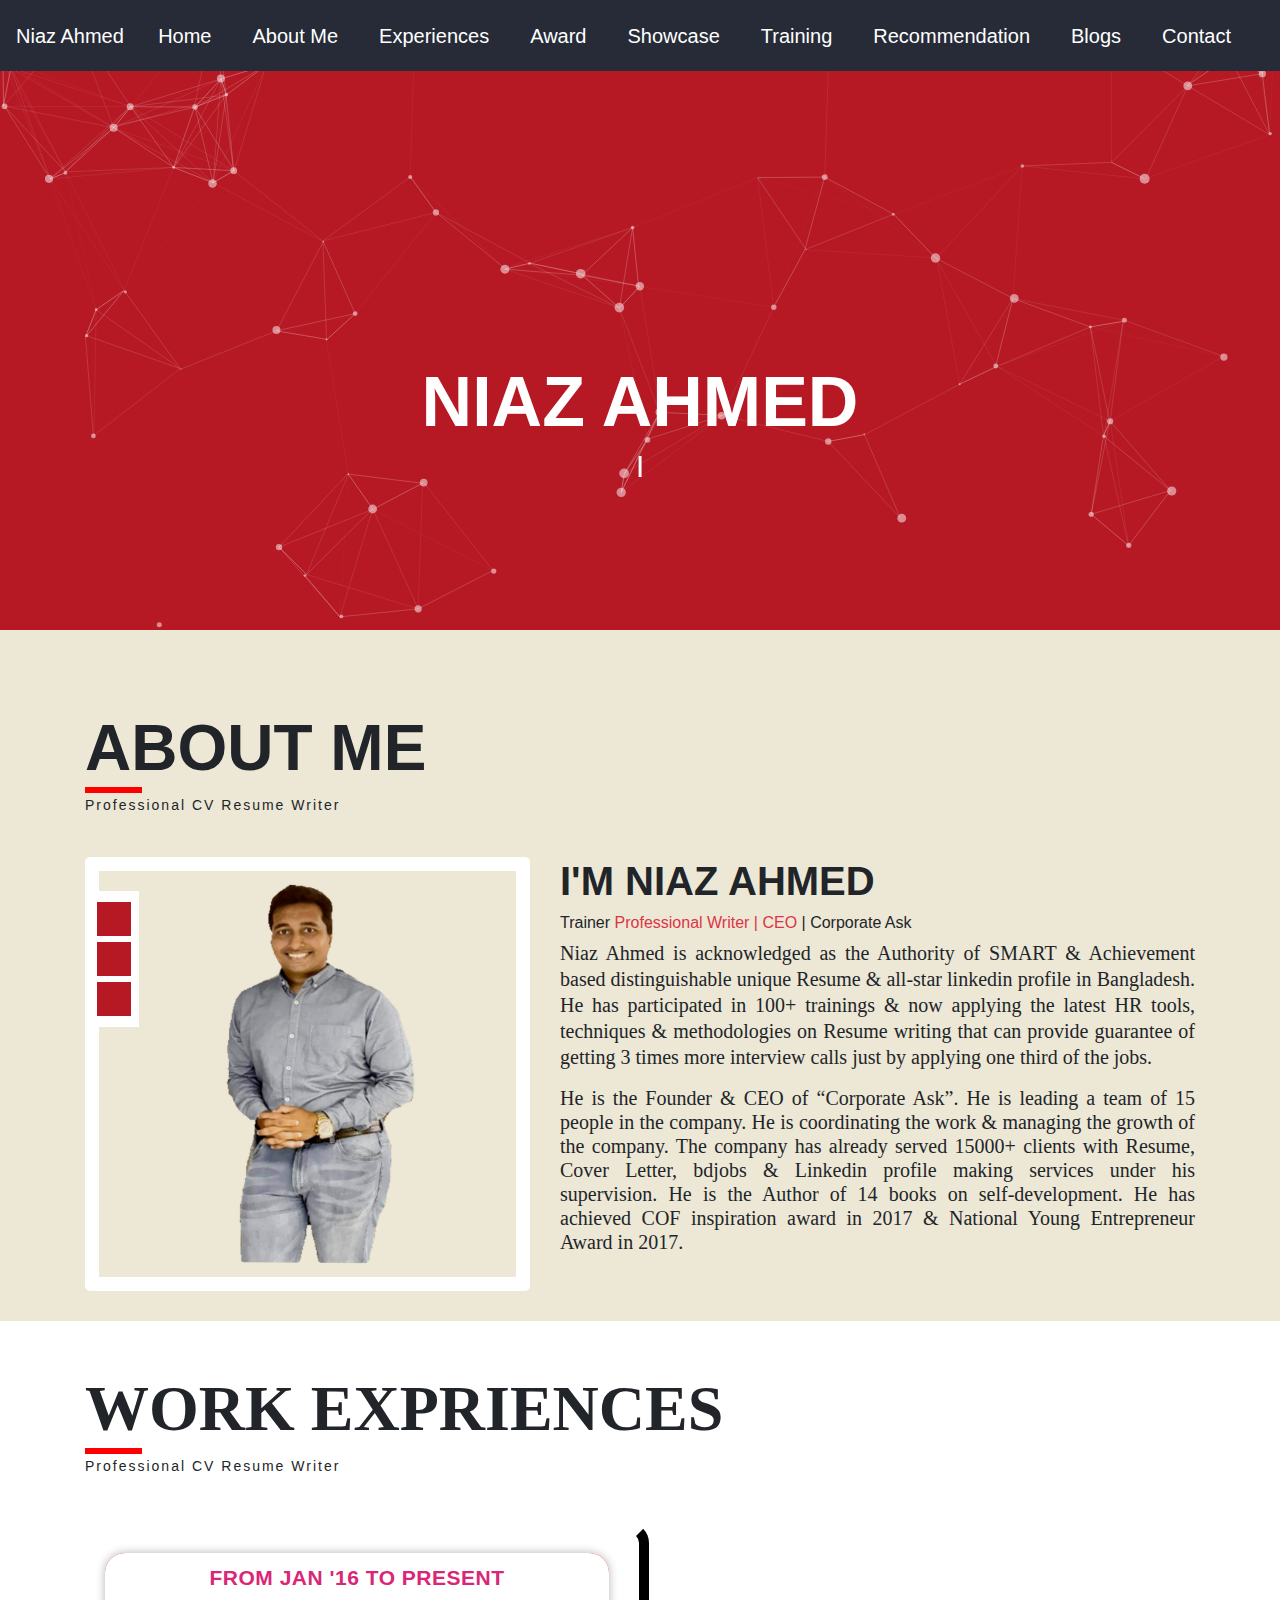
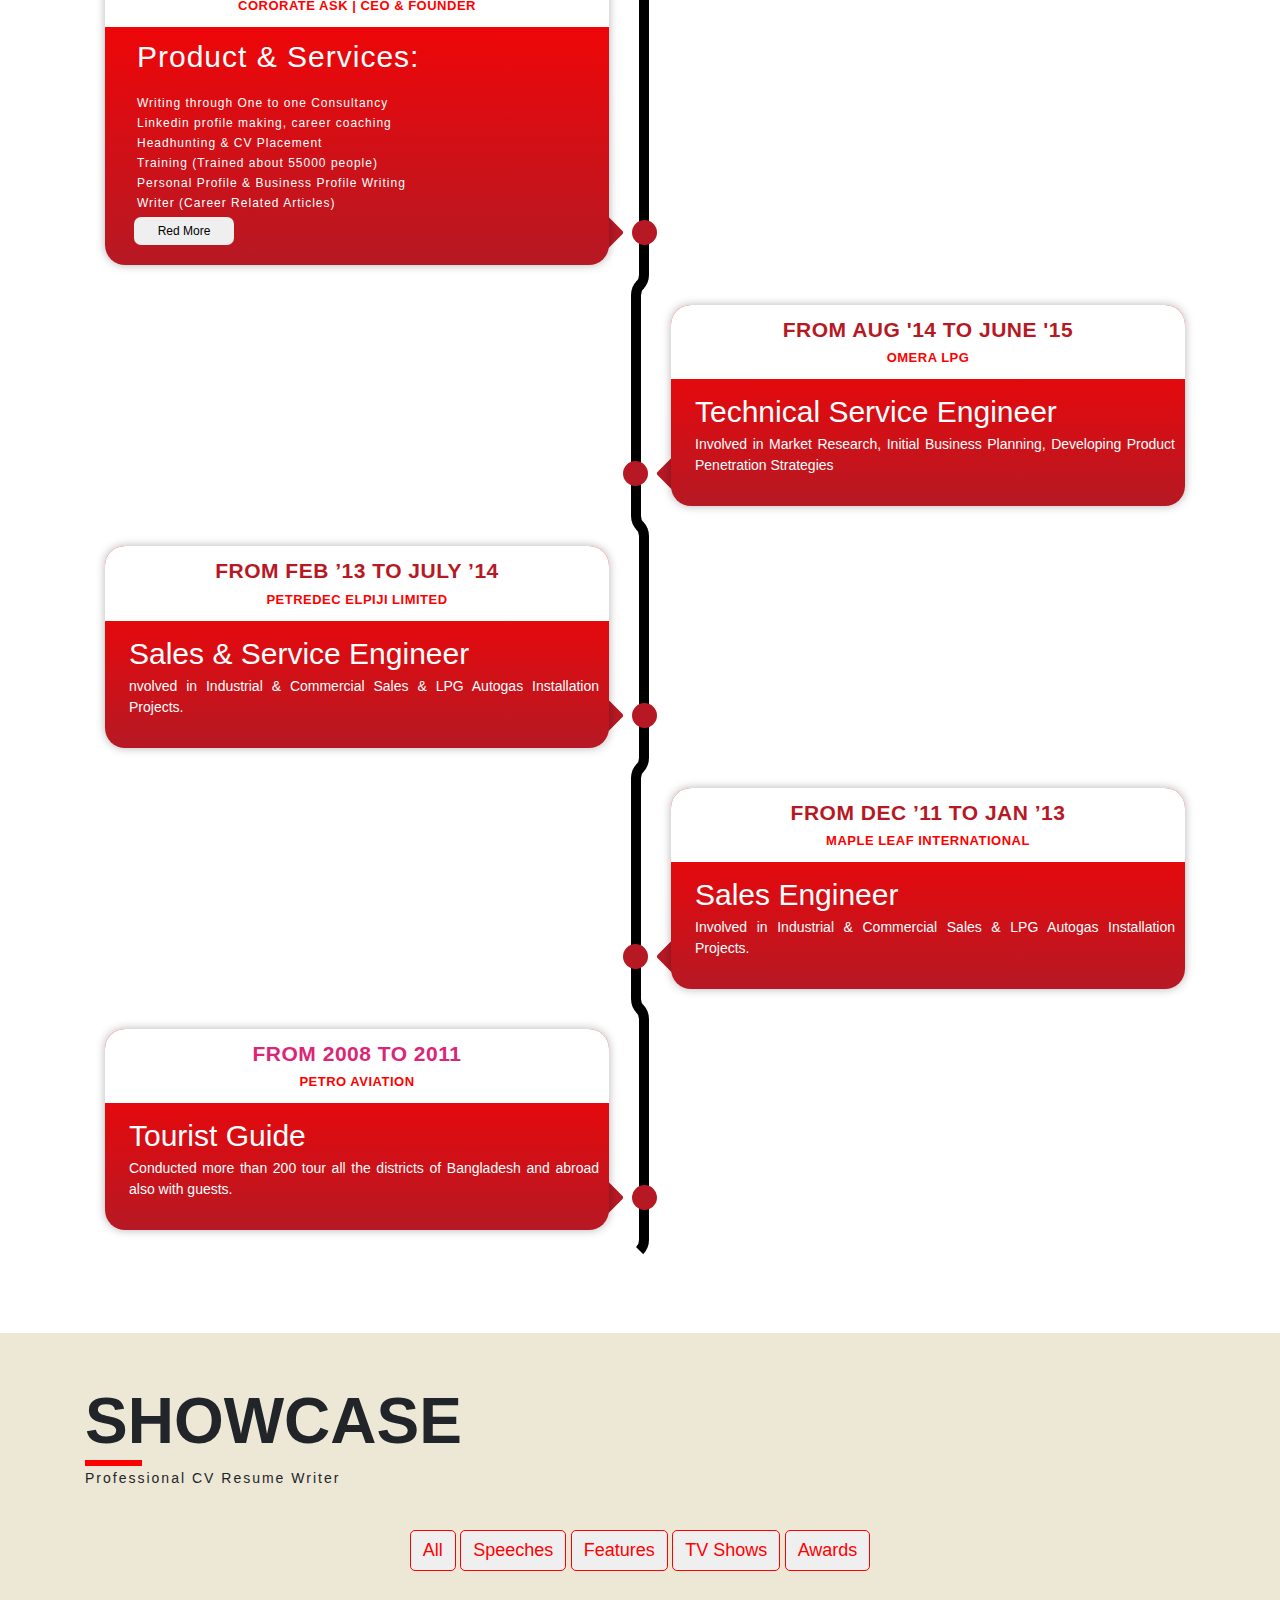
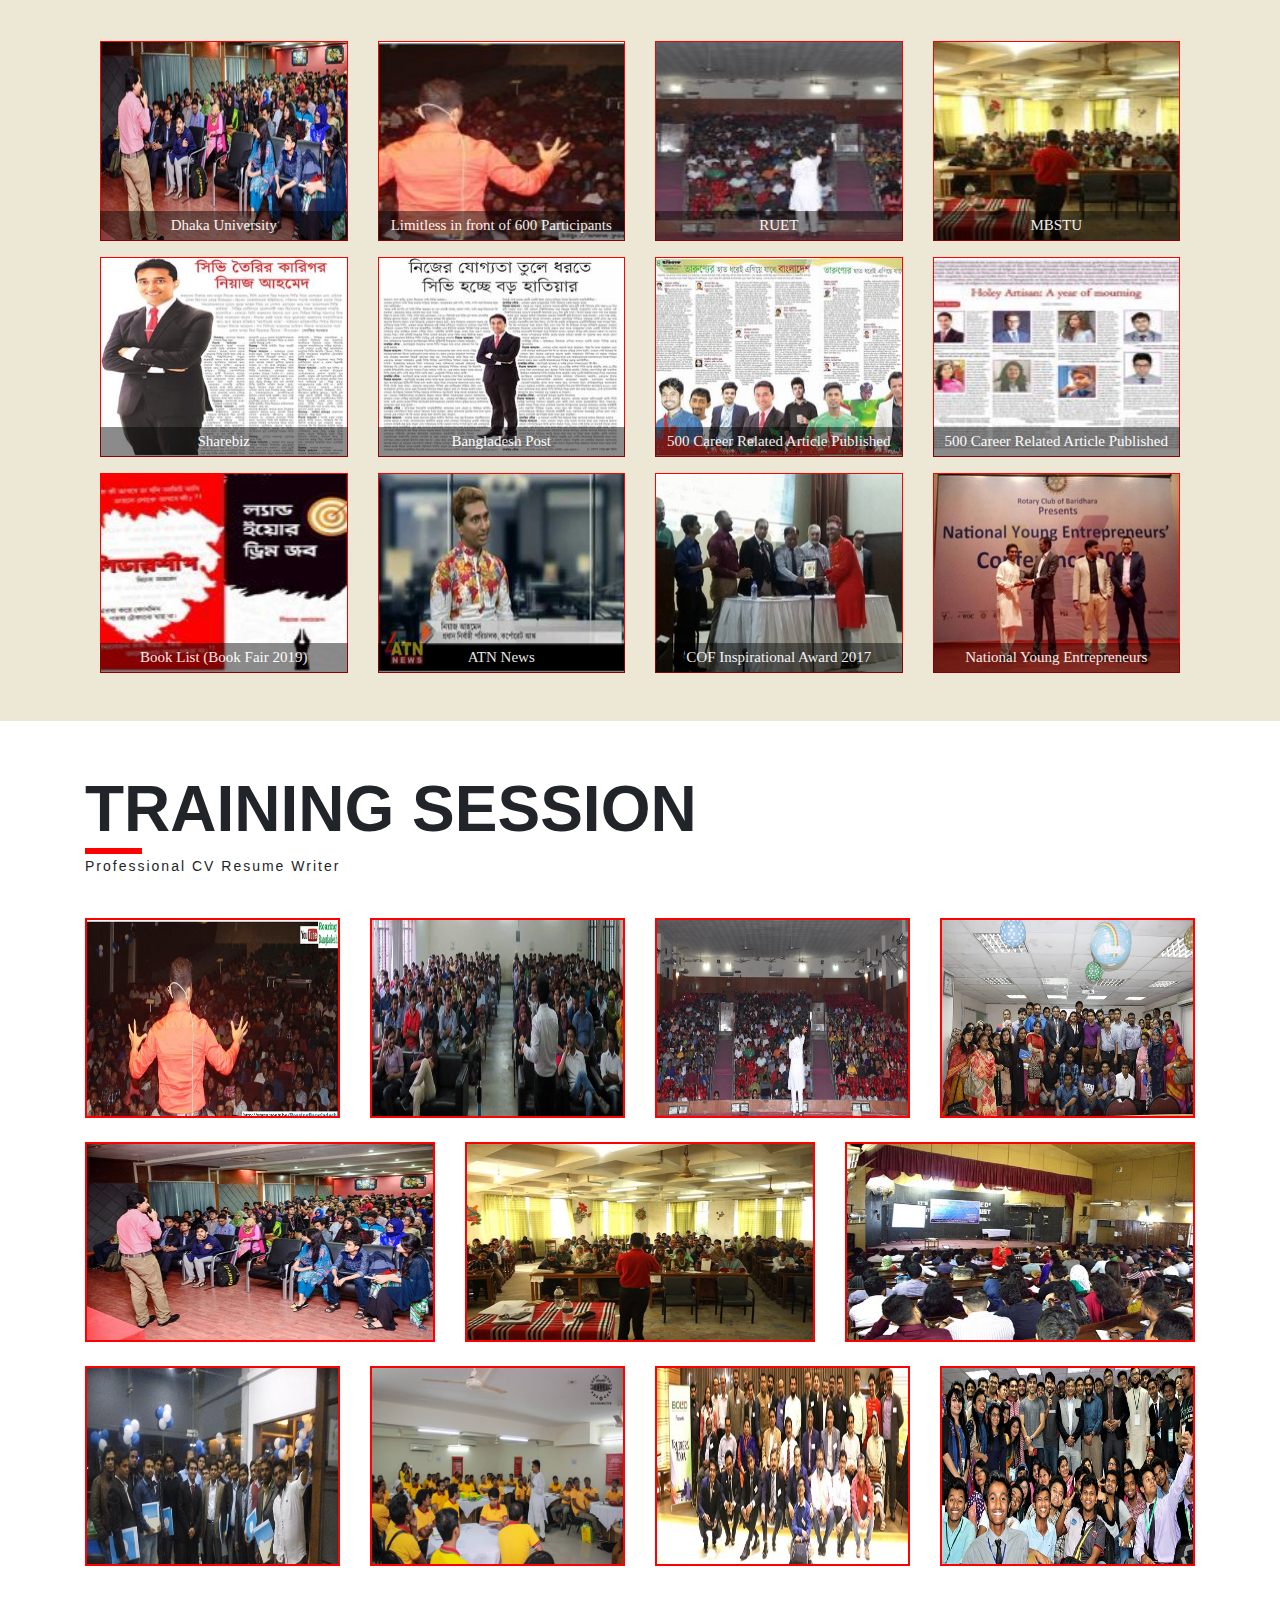
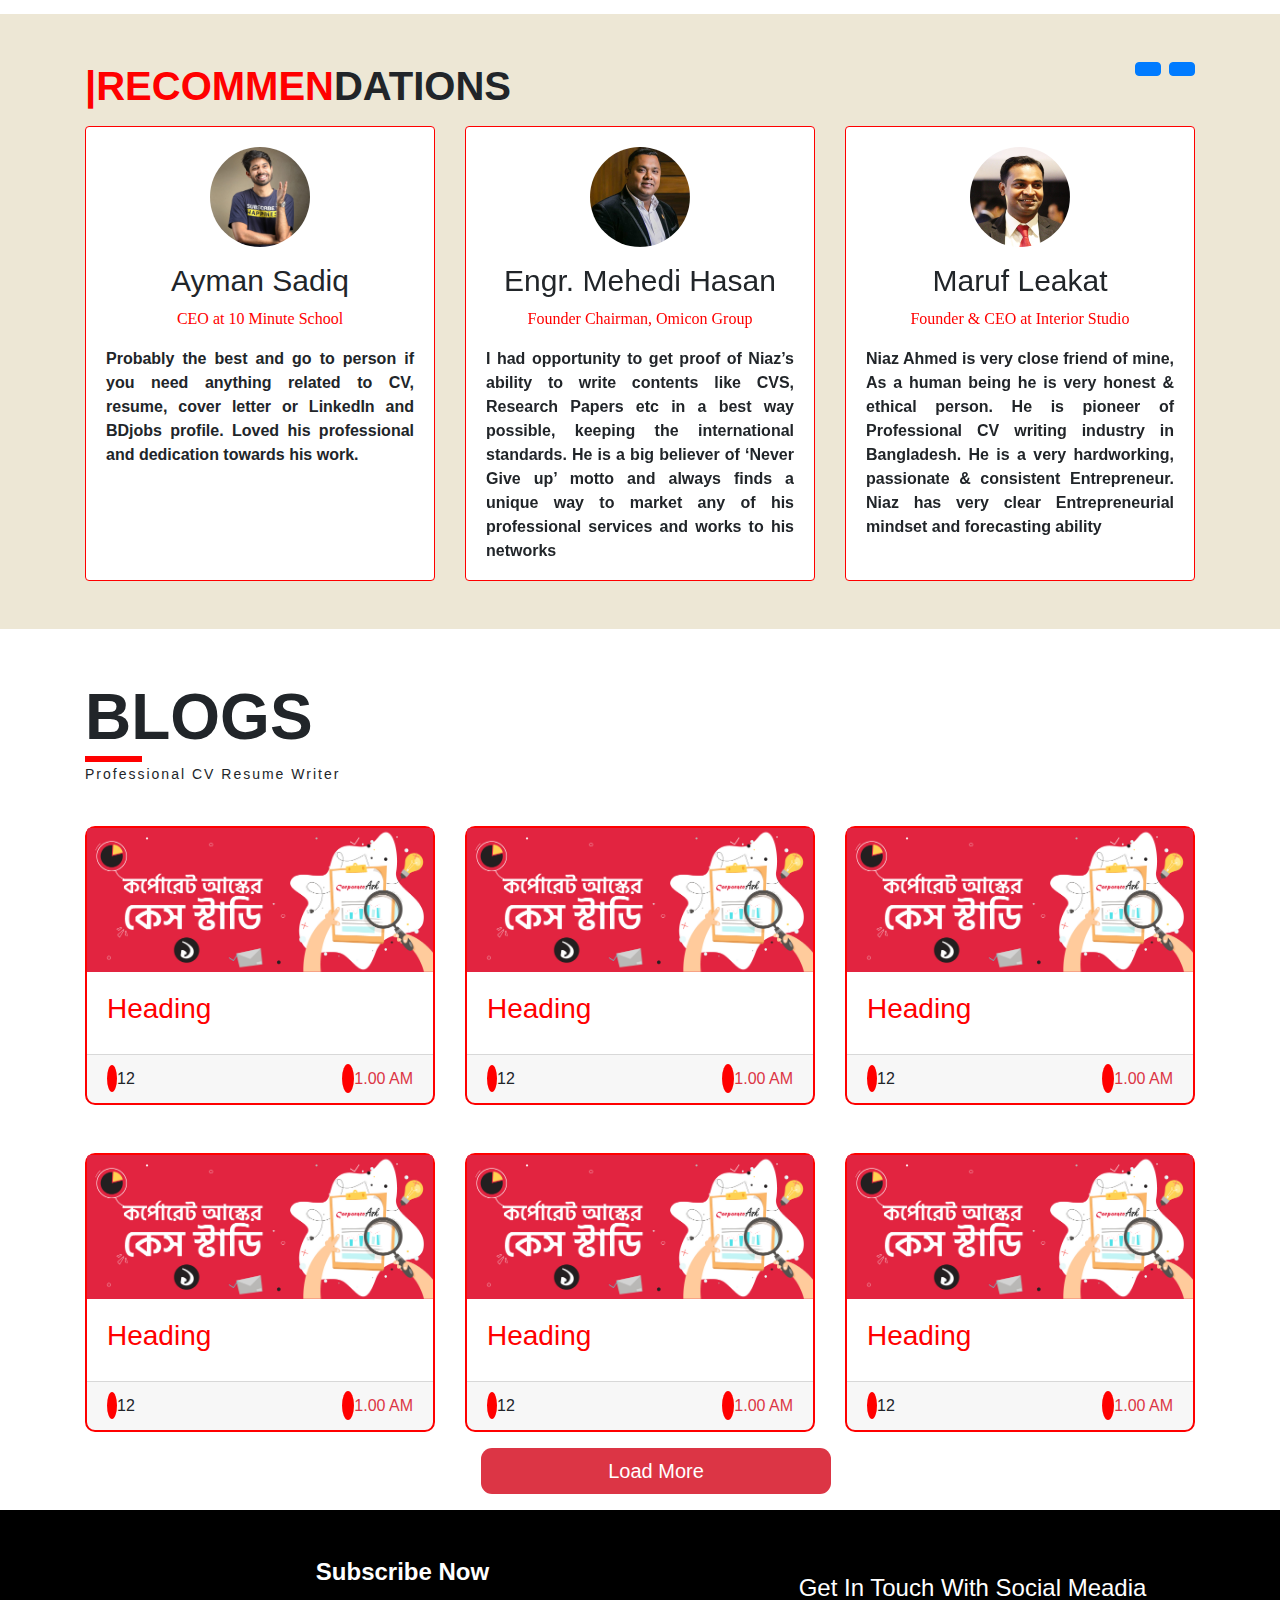
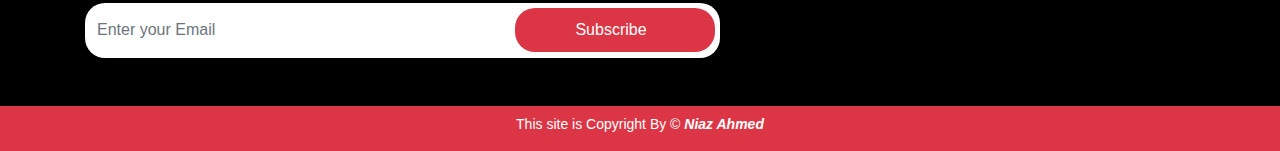
==== commit 3355fc78: "added blogs, update css and js" ====
--- a/index.html
+++ b/index.html
@@ -121,10 +121,10 @@
                 <div class="col-md-12 mt-5">
                     <div class="main-timeline">
                         <div class="timeline">
-                            <a href="#" class="timeline-content">
+                            <a class="timeline-content">
                                 <!-- <div class="timeline-icon"><i class="fa fa-globe"></i></div> -->
                                 <h3 class="title">From Jan '16 to present <br/> <span style="font-size: 13px; color: red;">Cororate Ask | CEO & Founder</span></h3>
-                                <p class="description">
+                                <p class="description text-white">
                                     <span style="font-size: 30px;">Product & Services:</span> <br/>
                                     <br/>
                                     <span class="mt-3">
@@ -136,19 +136,23 @@
                                         Writer (Career Related Articles)<br/>
                                     </span> 
                                 </p>
-                                <br/>
-                                <p class="ml-4">
-                                    <span style="font-size: 30px; margin-top: 10px;">Achievements:</span><br/>
-                                    <ol style="font-size: 13px; text-align: justify;">
-                                        <li> Written 4000++ Resumes, 15 books, 700 ++ publication (Highest number of career related publication).</li>
-                                        <li> Invited in radio show named as “Losers Time” & “Donisparation” became paper coverage.</li>
-                                        <li> Introduced Resume writing concept for the first time in Bangladesh & Inspired over 15000 people in 1.5 years & directly assisted 700 people in getting job.</li>
-                                        <li> Facilitated career related session in 26 different Universities of the country.</li>
-                                        <li> Conducted CSCA,PGD class on "Supply Chain Management"​ from ISCEA & Mind Mapper.</li>
-                                        <li> Trained about 200 participants at LCBS, IPDP, LEADS on Safety, Supply Chain, Career Development etc.</li>
-                                        <li> Written career related articles for 15 different newspaper (Daily Jugantor, Jagonews24.com, Azadi, Kaler kantha, bdnews24.com, manob kantha, banglanews24.com).</li>
-                                    </ol>
-                                </p>
+                                <button class="read_more" data-toggle="collapse" data-target="#collapseExample" aria-expanded="false" aria-controls="collapseExample" style="    height: 28px; font-size: 12px;  border: none;  border-radius: 7px; margin-left: 29px; cursor: pointer;">
+                                    Red More
+                                </button>
+                                <div class="collapse text-white" id="collapseExample" >
+                                    <p class="ml-4">
+                                        <span style="font-size: 30px; margin-top: 10px;">Achievements:</span><br/>
+                                        <ol style="font-size: 13px; text-align: justify;">
+                                            <li> Written 4000++ Resumes, 15 books, 700 ++ publication (Highest number of career related publication).</li>
+                                            <li> Invited in radio show named as “Losers Time” & “Donisparation” became paper coverage.</li>
+                                            <li> Introduced Resume writing concept for the first time in Bangladesh & Inspired over 15000 people in 1.5 years & directly assisted 700 people in getting job.</li>
+                                            <li> Facilitated career related session in 26 different Universities of the country.</li>
+                                            <li> Conducted CSCA,PGD class on "Supply Chain Management"​ from ISCEA & Mind Mapper.</li>
+                                            <li> Trained about 200 participants at LCBS, IPDP, LEADS on Safety, Supply Chain, Career Development etc.</li>
+                                            <li> Written career related articles for 15 different newspaper (Daily Jugantor, Jagonews24.com, Azadi, Kaler kantha, bdnews24.com, manob kantha, banglanews24.com).</li>
+                                        </ol>
+                                    </p>
+                                </div>
                             </a>
                         </div>
                         <div class="timeline">
@@ -572,6 +576,101 @@
     </div>
 </section>
 <!-- end recommendation -->
+
+<!-- Blog -->
+<section class="blogs" style="background-color: #FFFFFF;">
+    <div class="container">
+        <div class="row">
+            <div class="col-md-12 col-sm-12">
+                <h6 class="text-uppercase new-section" style="font-weight: 700;">blogs</h6>
+                <hr class="about_border"/>
+                <p class="section_title">Professional CV Resume Writer</p>
+            </div>
+
+           
+            <div class="col-md-4 col-sm-12 float-left mt-5">
+                <div class="card" style="border: 2px solid red; border-radius: 10px;">
+                    <img src="images/blogs/BLOG POSTER_Artboard 3.jpg" class="card-img-top" alt="Blog Image" title="" style="height: auto; width: 100%;">
+                    <div class="card-body">
+                        <a href="blogs.html" style="color: red; font-size: 20px; text-decoration: none;"><h3>Heading</h3></a>
+                    </div>
+                    <div class="card-footer">
+                        <span><i class="far fa-thumbs-up like_blog fa-1x"></i> 12</span>
+                        <span class="float-right text-danger"><i class="far fa-clock time_blog fa-1x"></i> 1.00 AM</span>
+                    </div>
+                </div>
+            </div>
+
+            <div class="col-md-4 col-sm-12 float-left mt-5">
+                <div class="card" style="border: 2px solid red; border-radius: 10px;">
+                    <img src="images/blogs/BLOG POSTER_Artboard 3.jpg" class="card-img-top" alt="Blog Image" title="" style="height: auto; width: 100%;">
+                    <div class="card-body">
+                        <a href="blogs.html" style="color: red; font-size: 20px; text-decoration: none;"><h3>Heading</h3></a>
+                    </div>
+                    <div class="card-footer">
+                        <span><i class="far fa-thumbs-up like_blog fa-1x"></i> 12</span>
+                        <span class="float-right text-danger"><i class="far fa-clock time_blog fa-1x"></i> 1.00 AM</span>
+                    </div>
+                </div>
+            </div>
+
+            <div class="col-md-4 col-sm-12 float-left mt-5">
+                <div class="card" style="border: 2px solid red; border-radius: 10px;">
+                    <img src="images/blogs/BLOG POSTER_Artboard 3.jpg" class="card-img-top" alt="Blog Image" title="" style="height: auto; width: 100%;">
+                    <div class="card-body">
+                        <a href="blogs.html" style="color: red; font-size: 20px; text-decoration: none;"><h3>Heading</h3></a>
+                    </div>
+                    <div class="card-footer">
+                        <span><i class="far fa-thumbs-up like_blog fa-1x"></i> 12</span>
+                        <span class="float-right text-danger"><i class="far fa-clock time_blog fa-1x"></i> 1.00 AM</span>
+                    </div>
+                </div>
+            </div>
+            <div class="col-md-4 col-sm-12 float-left mt-5">
+                <div class="card" style="border: 2px solid red; border-radius: 10px;">
+                    <img src="images/blogs/BLOG POSTER_Artboard 3.jpg" class="card-img-top" alt="Blog Image" title="" style="height: auto; width: 100%;">
+                    <div class="card-body">
+                        <a href="blogs.html" style="color: red; font-size: 20px; text-decoration: none;"><h3>Heading</h3></a>
+                    </div>
+                    <div class="card-footer">
+                        <span><i class="far fa-thumbs-up like_blog fa-1x"></i> 12</span>
+                        <span class="float-right text-danger"><i class="far fa-clock time_blog fa-1x"></i> 1.00 AM</span>
+                    </div>
+                </div>
+            </div>
+            <div class="col-md-4 col-sm-12 float-left mt-5">
+                <div class="card" style="border: 2px solid red; border-radius: 10px;">
+                    <img src="images/blogs/BLOG POSTER_Artboard 3.jpg" class="card-img-top" alt="Blog Image" title="" style="height: auto; width: 100%;">
+                    <div class="card-body">
+                        <a href="blogs.html" style="color: red; font-size: 20px; text-decoration: none;"><h3>Heading</h3></a>
+                    </div>
+                    <div class="card-footer">
+                        <span><i class="far fa-thumbs-up like_blog fa-1x"></i> 12</span>
+                        <span class="float-right text-danger"><i class="far fa-clock time_blog fa-1x"></i> 1.00 AM</span>
+                    </div>
+                </div>
+            </div>
+            <div class="col-md-4 col-sm-12 float-left mt-5">
+                <div class="card" style="border: 2px solid red; border-radius: 10px;">
+                    <img src="images/blogs/BLOG POSTER_Artboard 3.jpg" class="card-img-top" alt="Blog Image" title="" style="height: auto; width: 100%;">
+                    <div class="card-body">
+                        <a href="blogs.html" style="color: red; font-size: 20px; text-decoration: none;"><h3>Heading</h3></a>
+                    </div>
+                    <div class="card-footer">
+                        <span><i class="far fa-thumbs-up like_blog fa-1x"></i> 12</span>
+                        <span class="float-right text-danger"><i class="far fa-clock time_blog fa-1x"></i> 1.00 AM</span>
+                    </div>
+                </div>
+            </div>
+            
+            <div class="col-md-4 mx-auto">
+                <button  class="load_more_blog btn"><a href="blogs.html">Load More</a></button>
+            </div>
+        </div>
+    </div>
+</section>
+<!-- end blog -->
+
     <!-- fotter -->
     <div class="bigfotter">
         <div class="container">
--- a/assets/css/main.css
+++ b/assets/css/main.css
@@ -410,6 +410,7 @@
   letter-spacing: 1px;
   line-height: 20px;
   margin: 20px 80px 0 32px;
+  color: white;
 }
 .main-timeline .timeline:nth-child(even){
   float: right;
@@ -571,3 +572,55 @@
   width: 100px;
   border-radius: 50%;
 }
+
+.read_more{
+  height: 50px;
+  width: 100px;
+}
+/* blogs */
+.like_blog{
+  border-radius: 50%;
+  background-color: red;
+  color: white;
+  height: 28px;
+  width: 28px;
+  text-align: center;
+  padding: 5px;
+}
+.time_blog{
+  border-radius: 50%;
+  background-color: red;
+  color: white;
+  height: 28px;
+  width: 28px;
+  text-align: center;
+  padding: 6px;
+}
+.comment_blog{
+  border-radius: 50%;
+  background-color: red;
+  color: white;
+  height: 28px;
+  width: 28px;
+  text-align: center;
+  padding: 6px;
+}
+.input_commment:focus{
+  border: 2px solid black;
+  box-shadow: none;
+}
+
+.load_more_blog{
+  height: 46px;
+  width: 100%;
+  background-color: #DC3545;
+  color: white;
+  border-radius: 11px;
+  padding: 5px;
+  margin: 16px;
+  cursor: pointer;
+}
+.load_more_blog a{
+  color: white;
+    text-decoration: none;
+}
